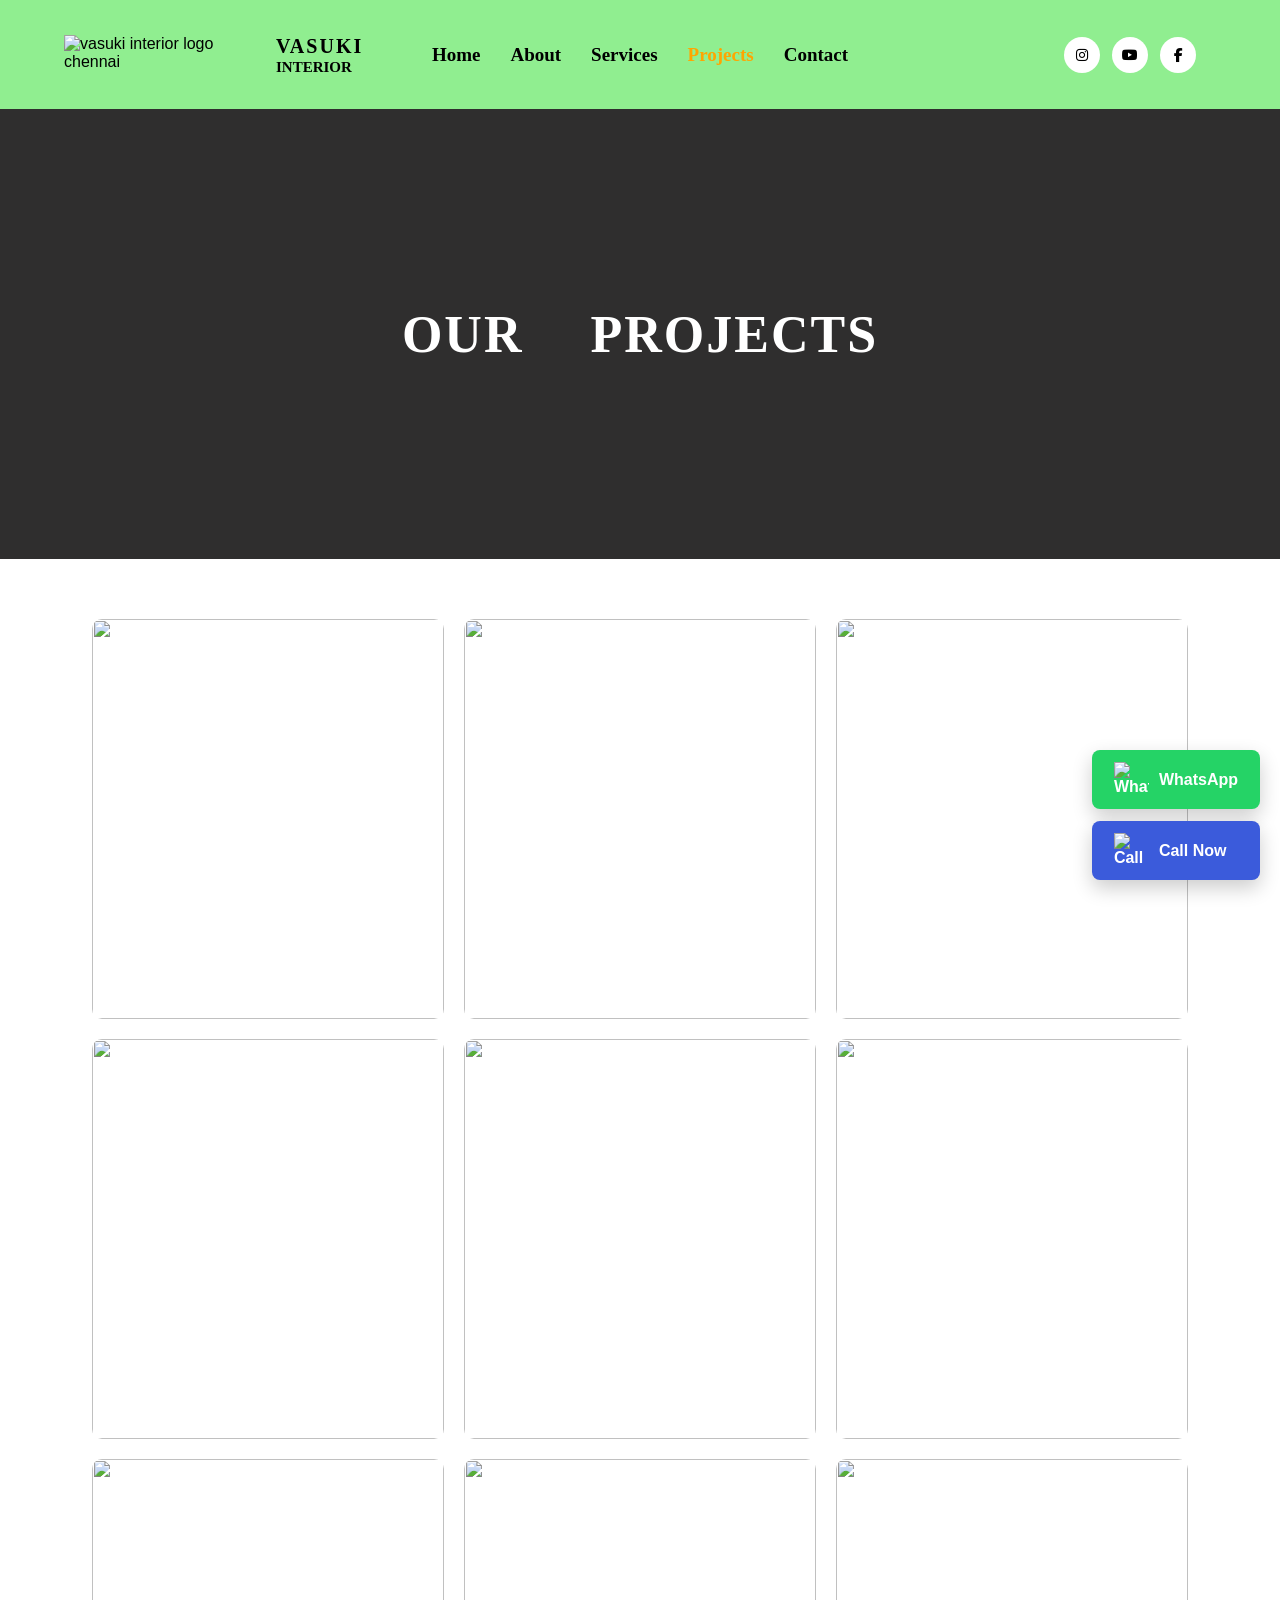
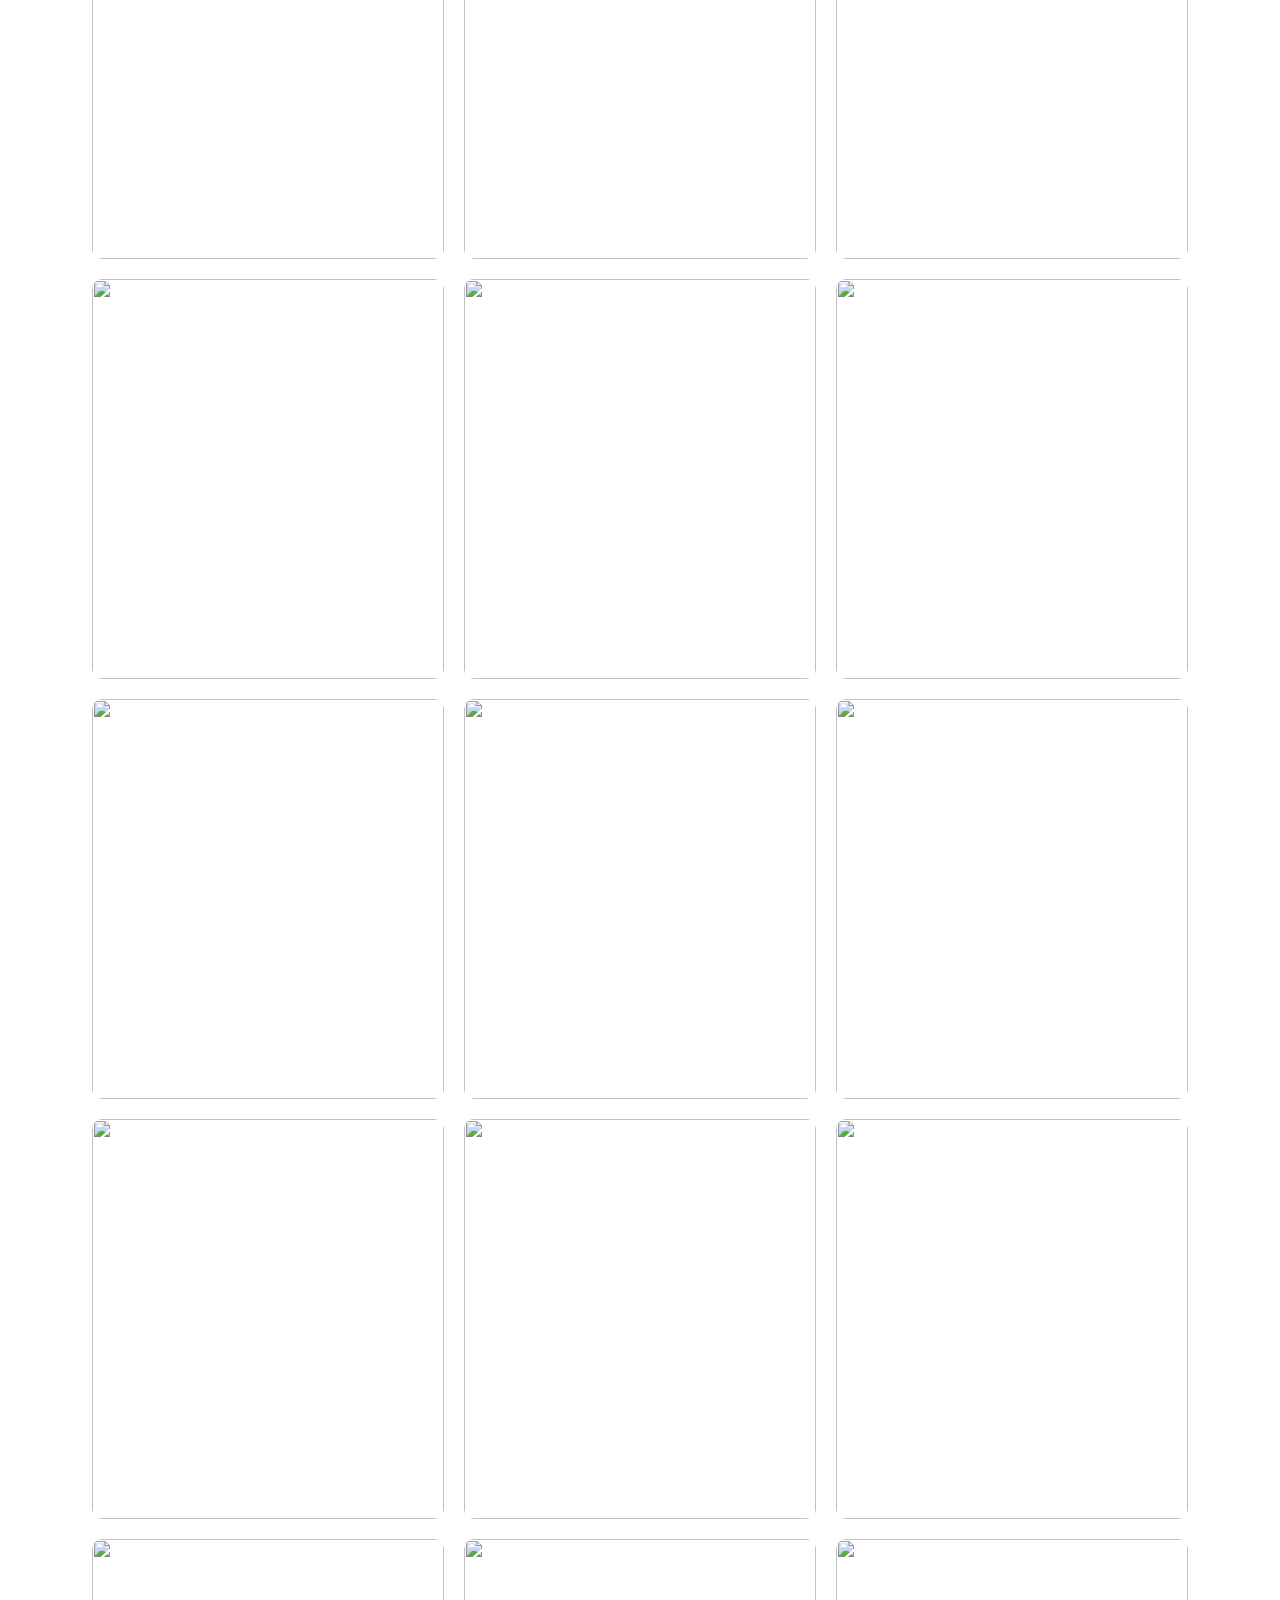
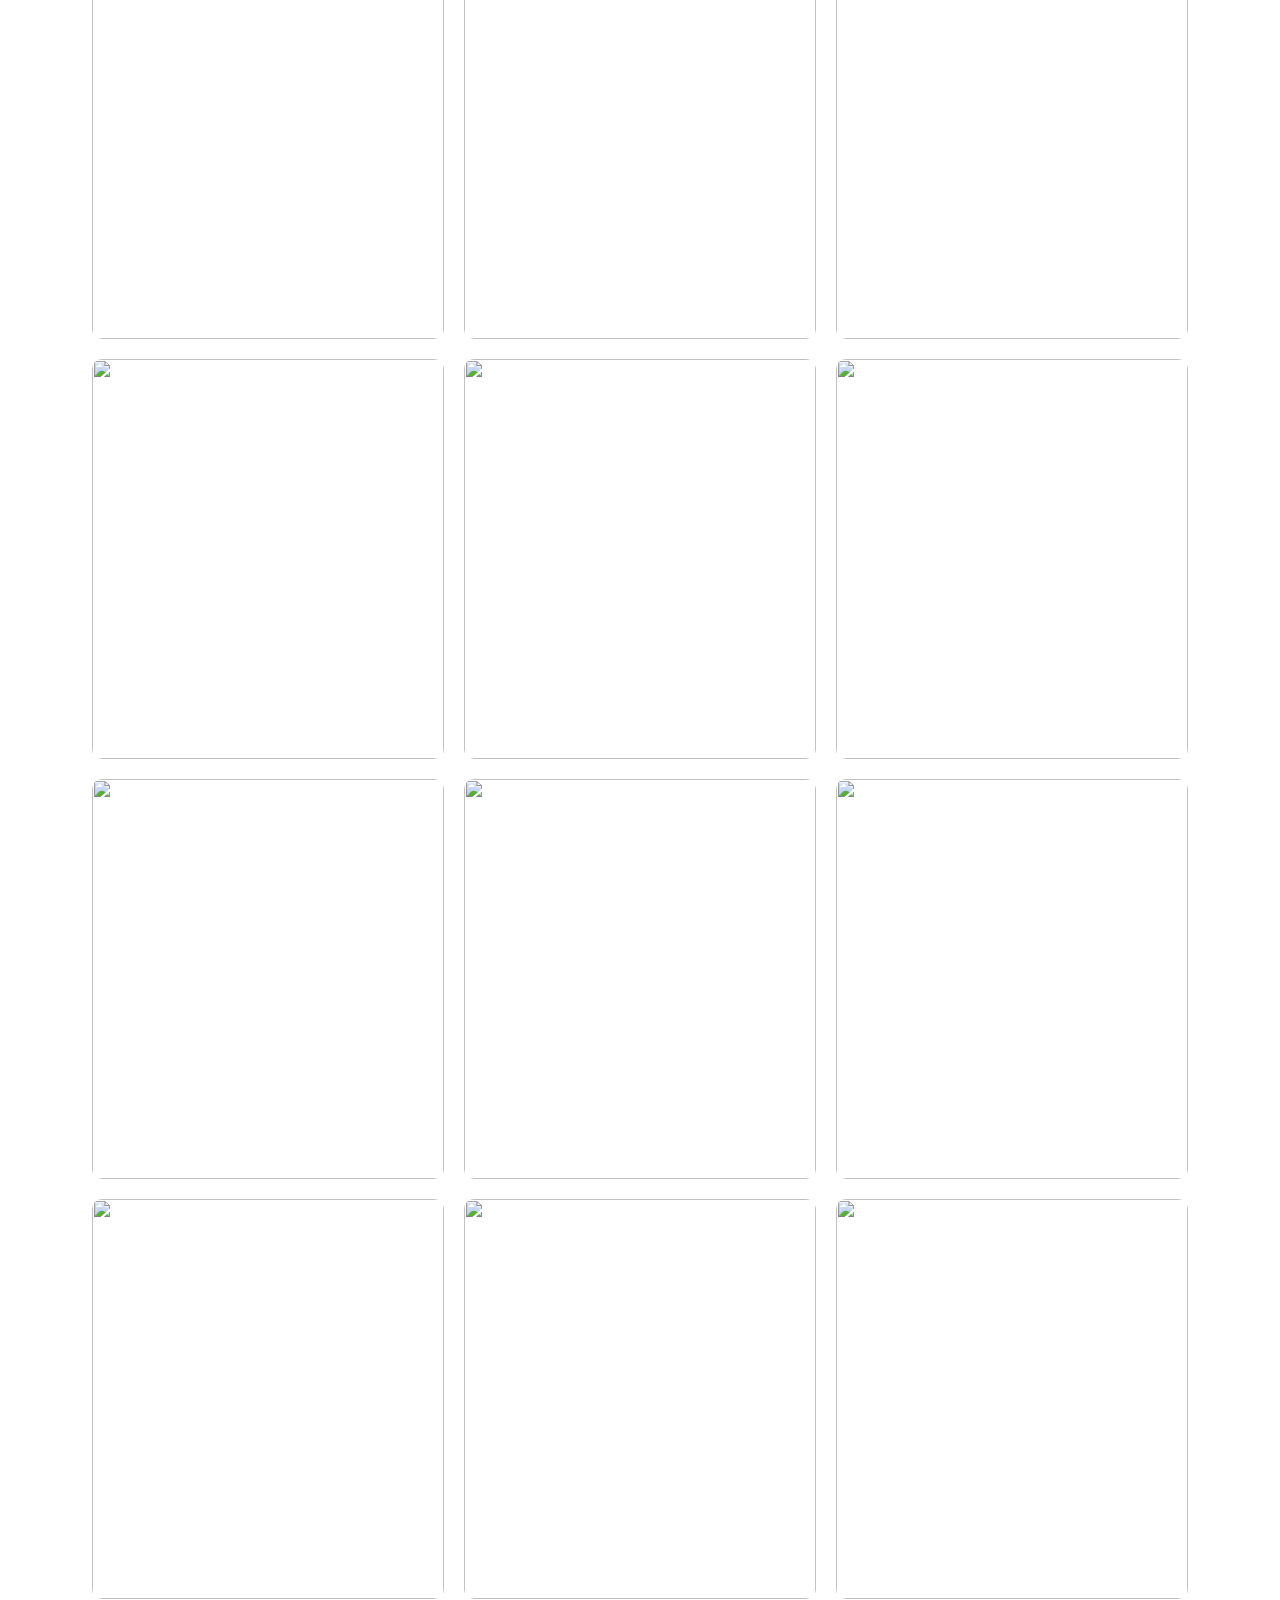
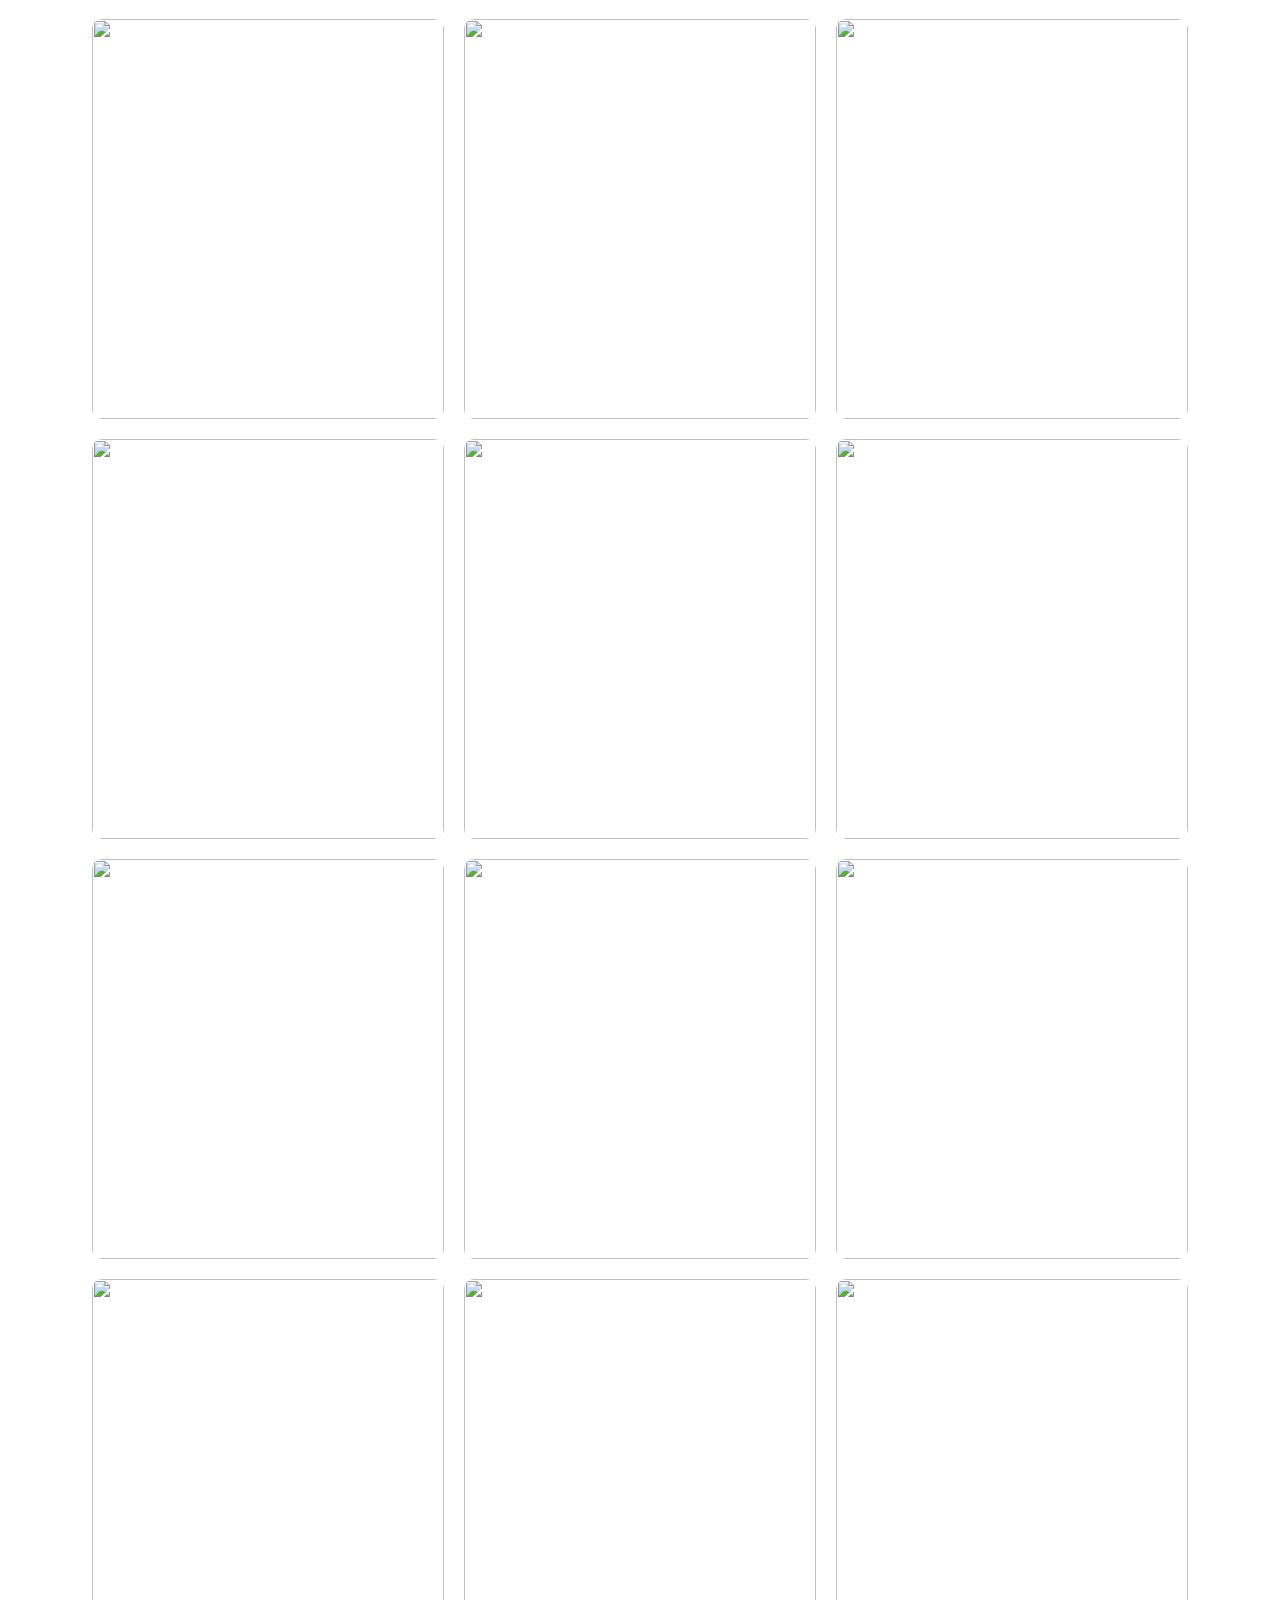
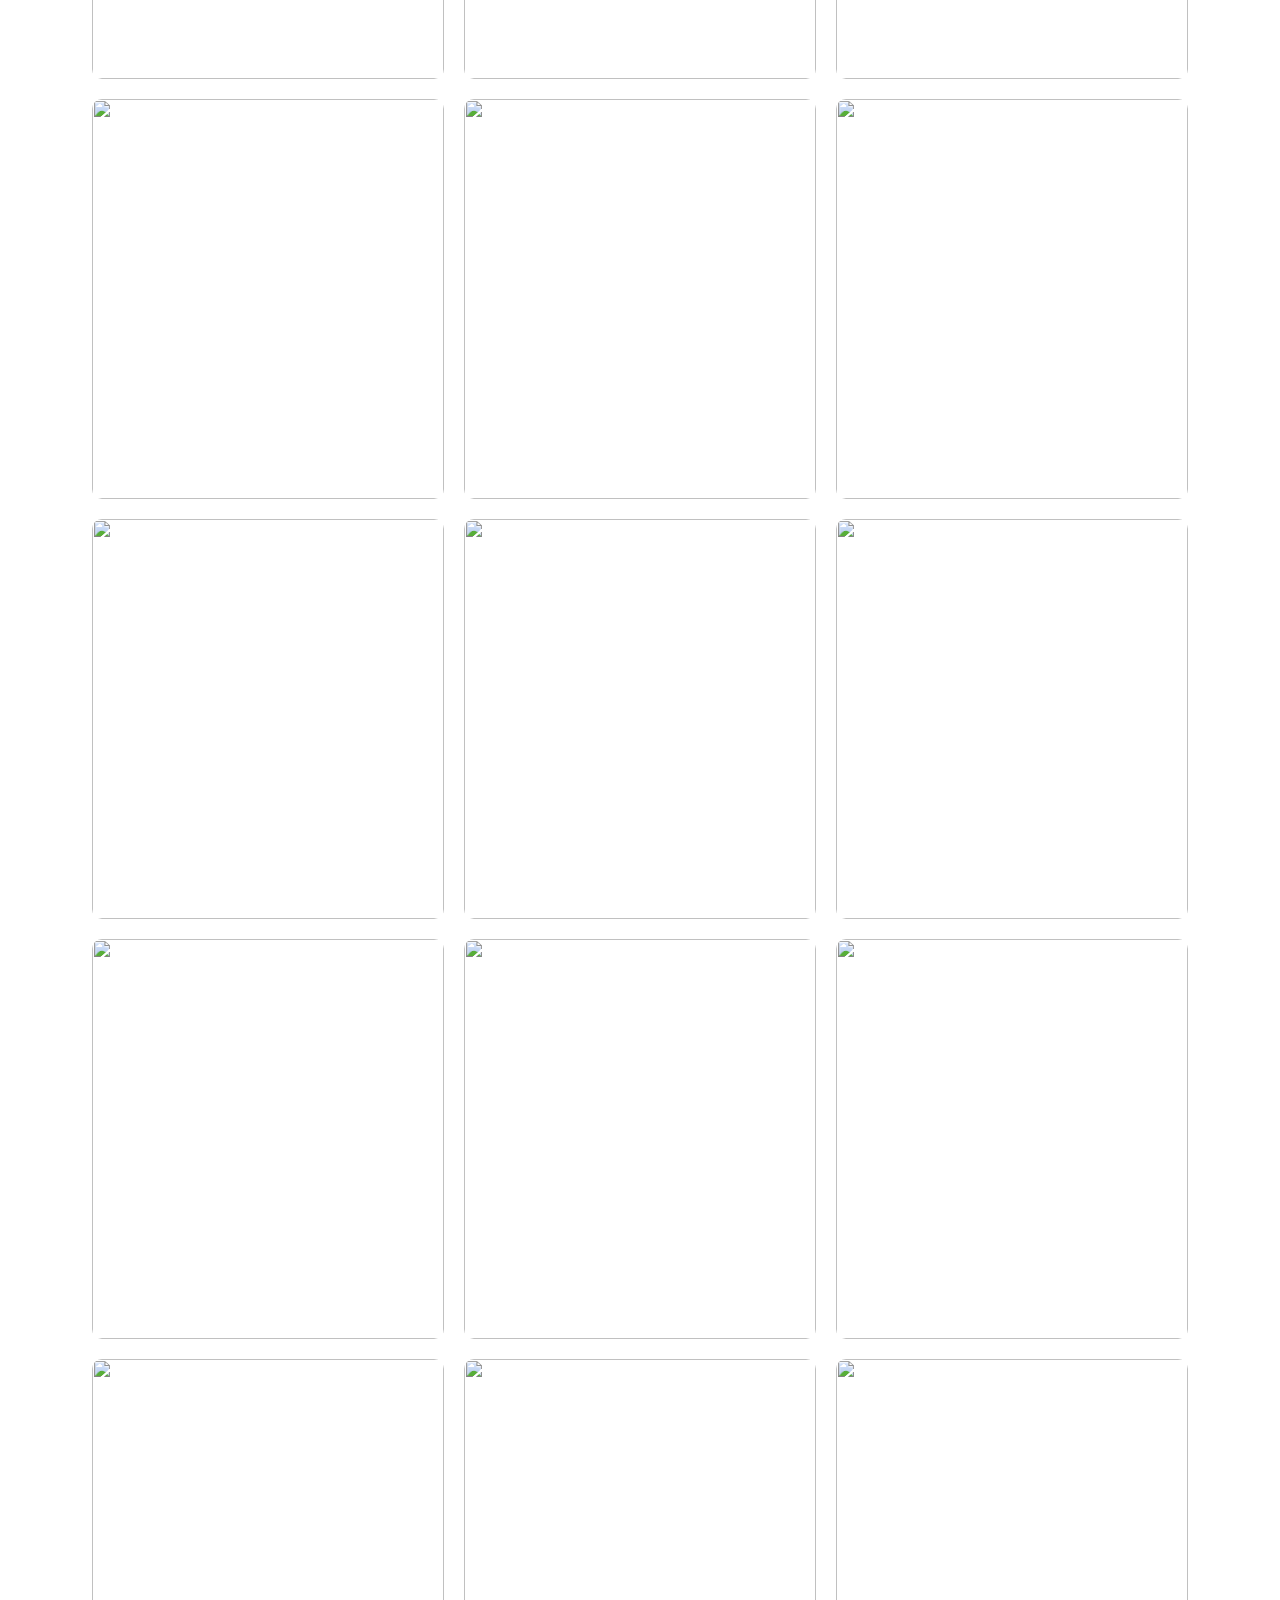
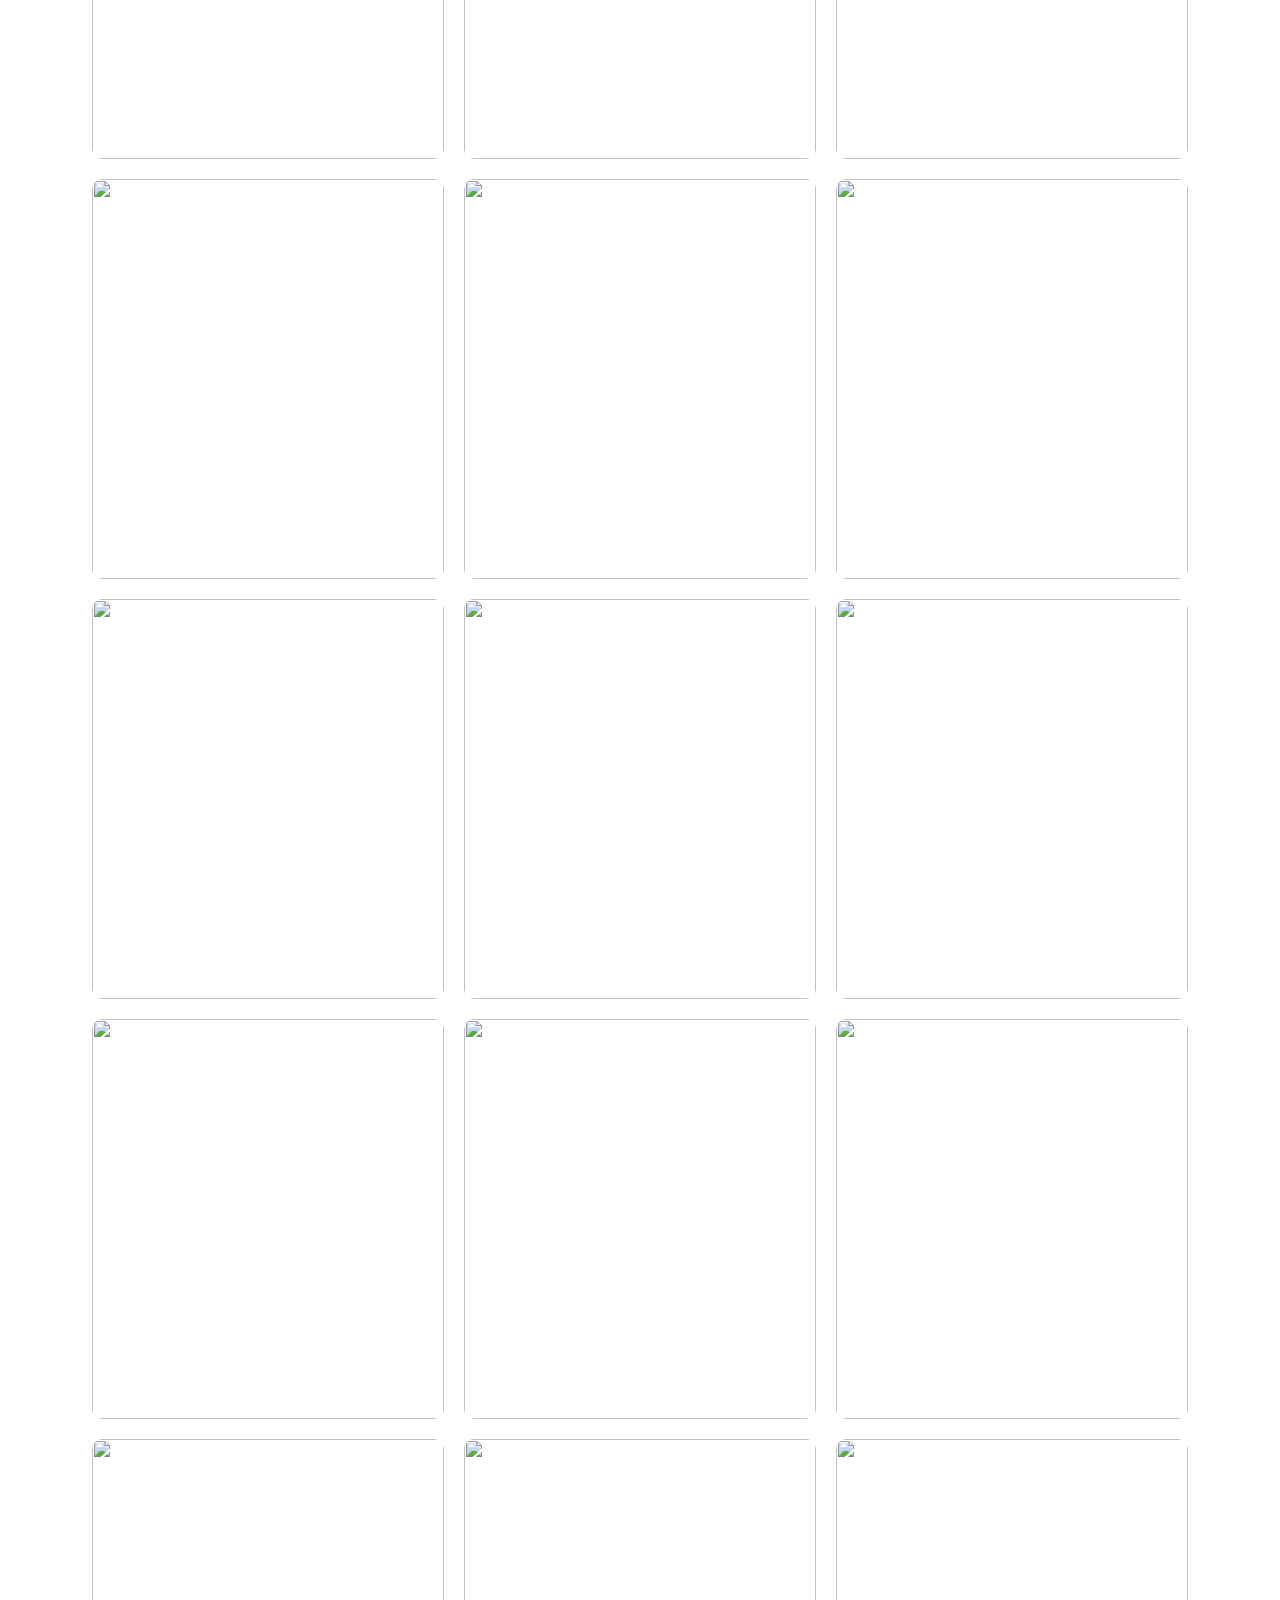
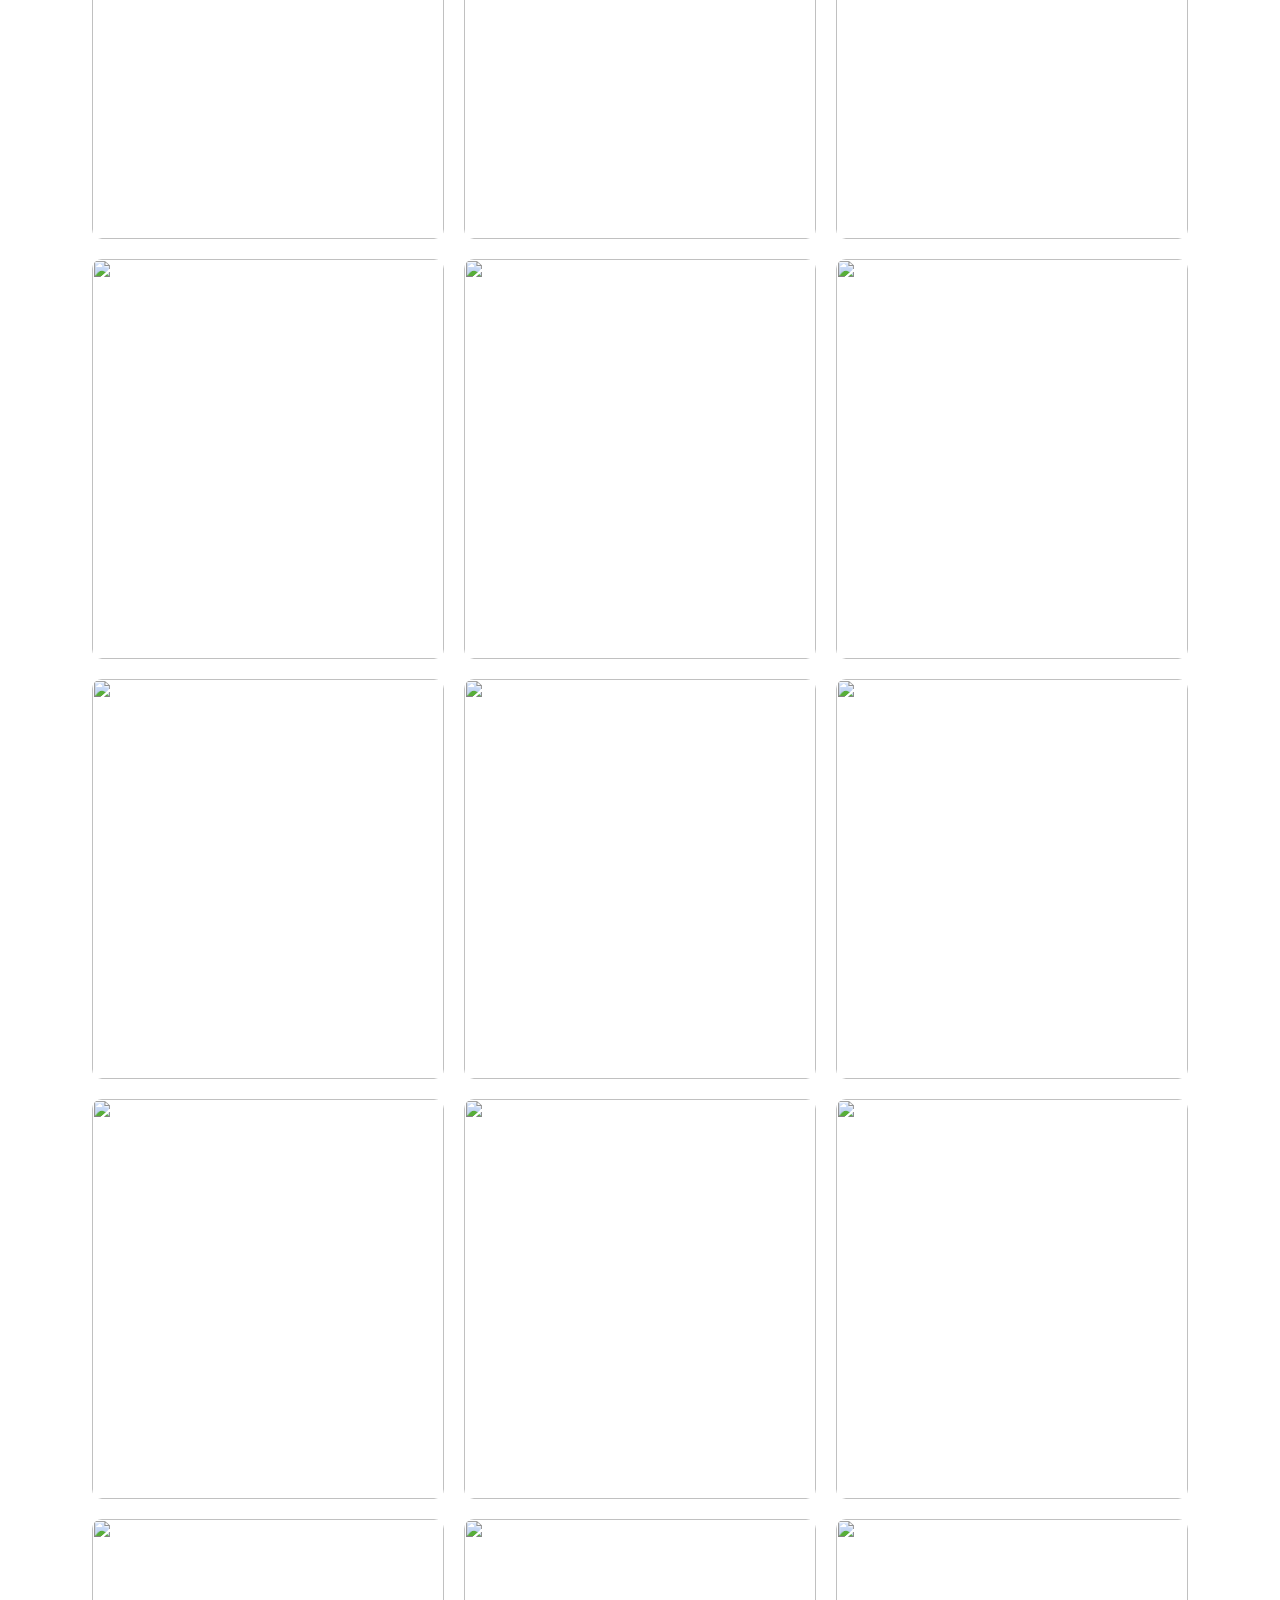
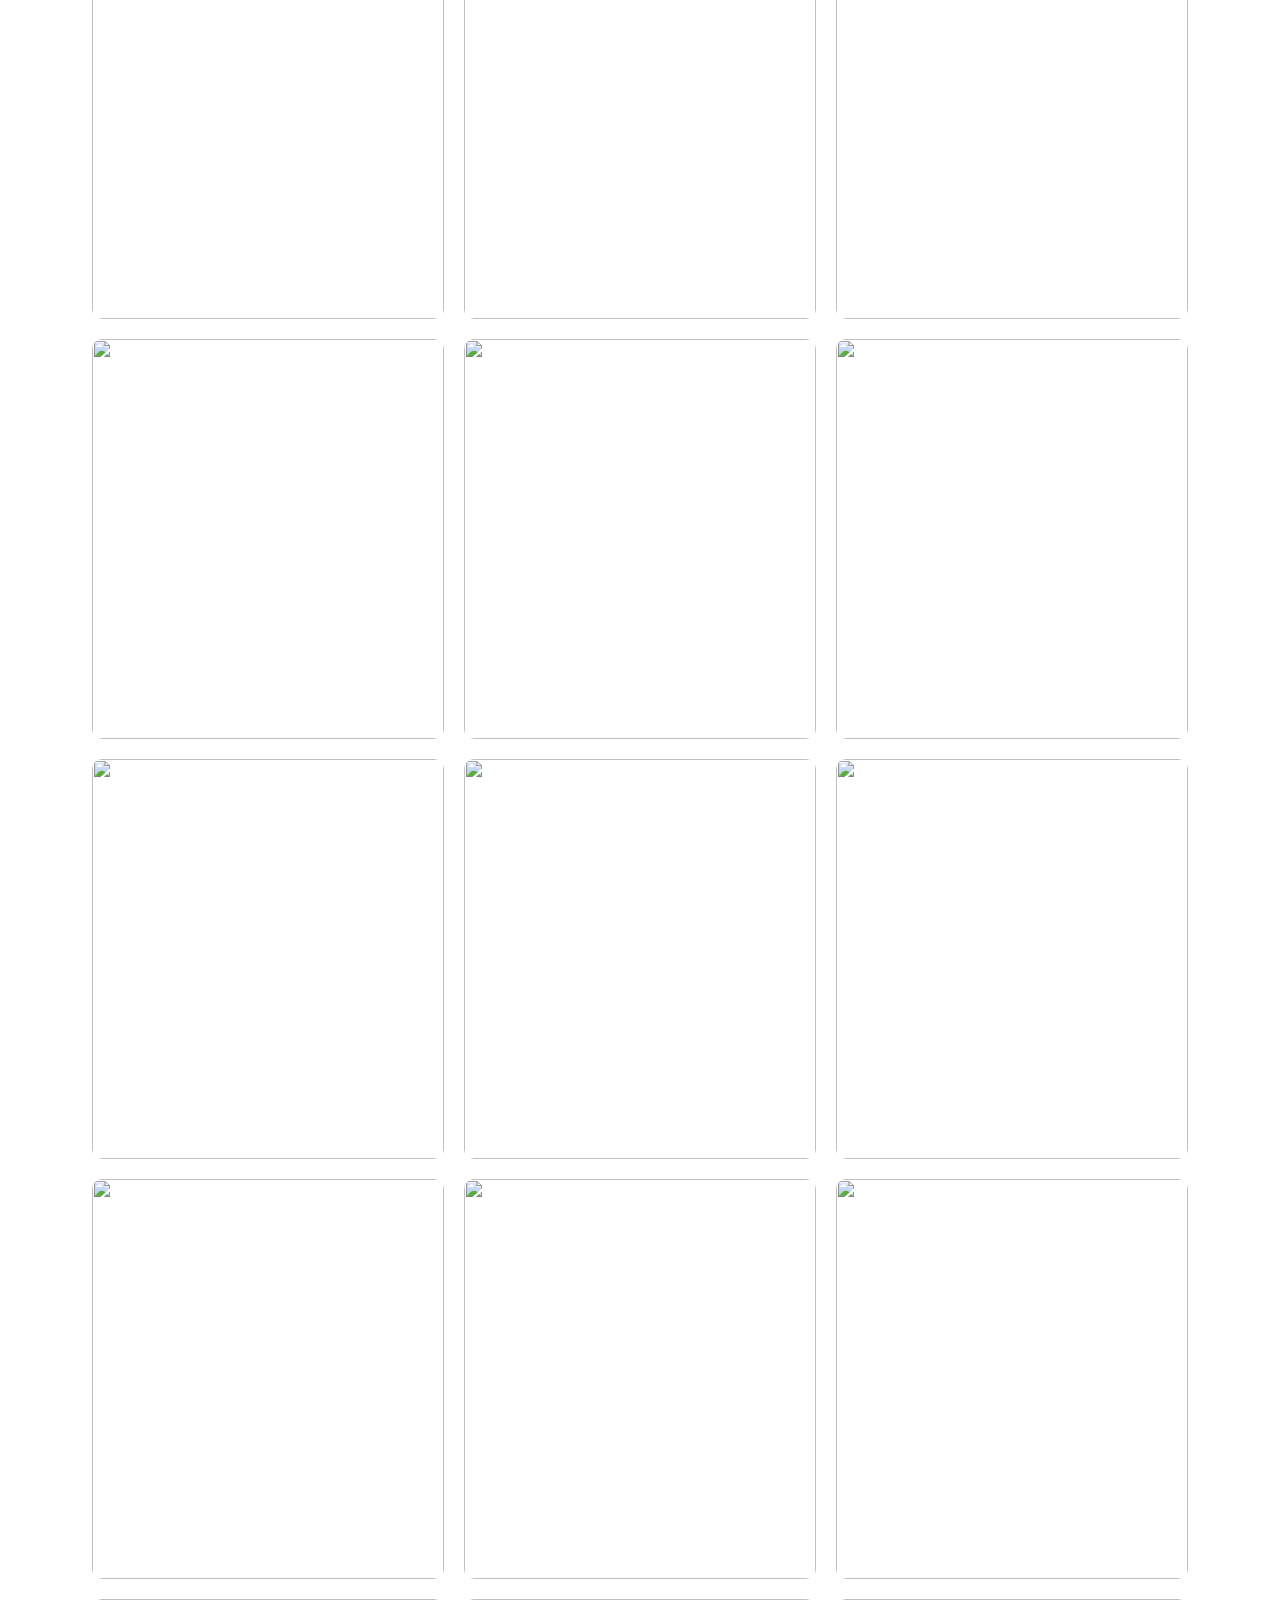
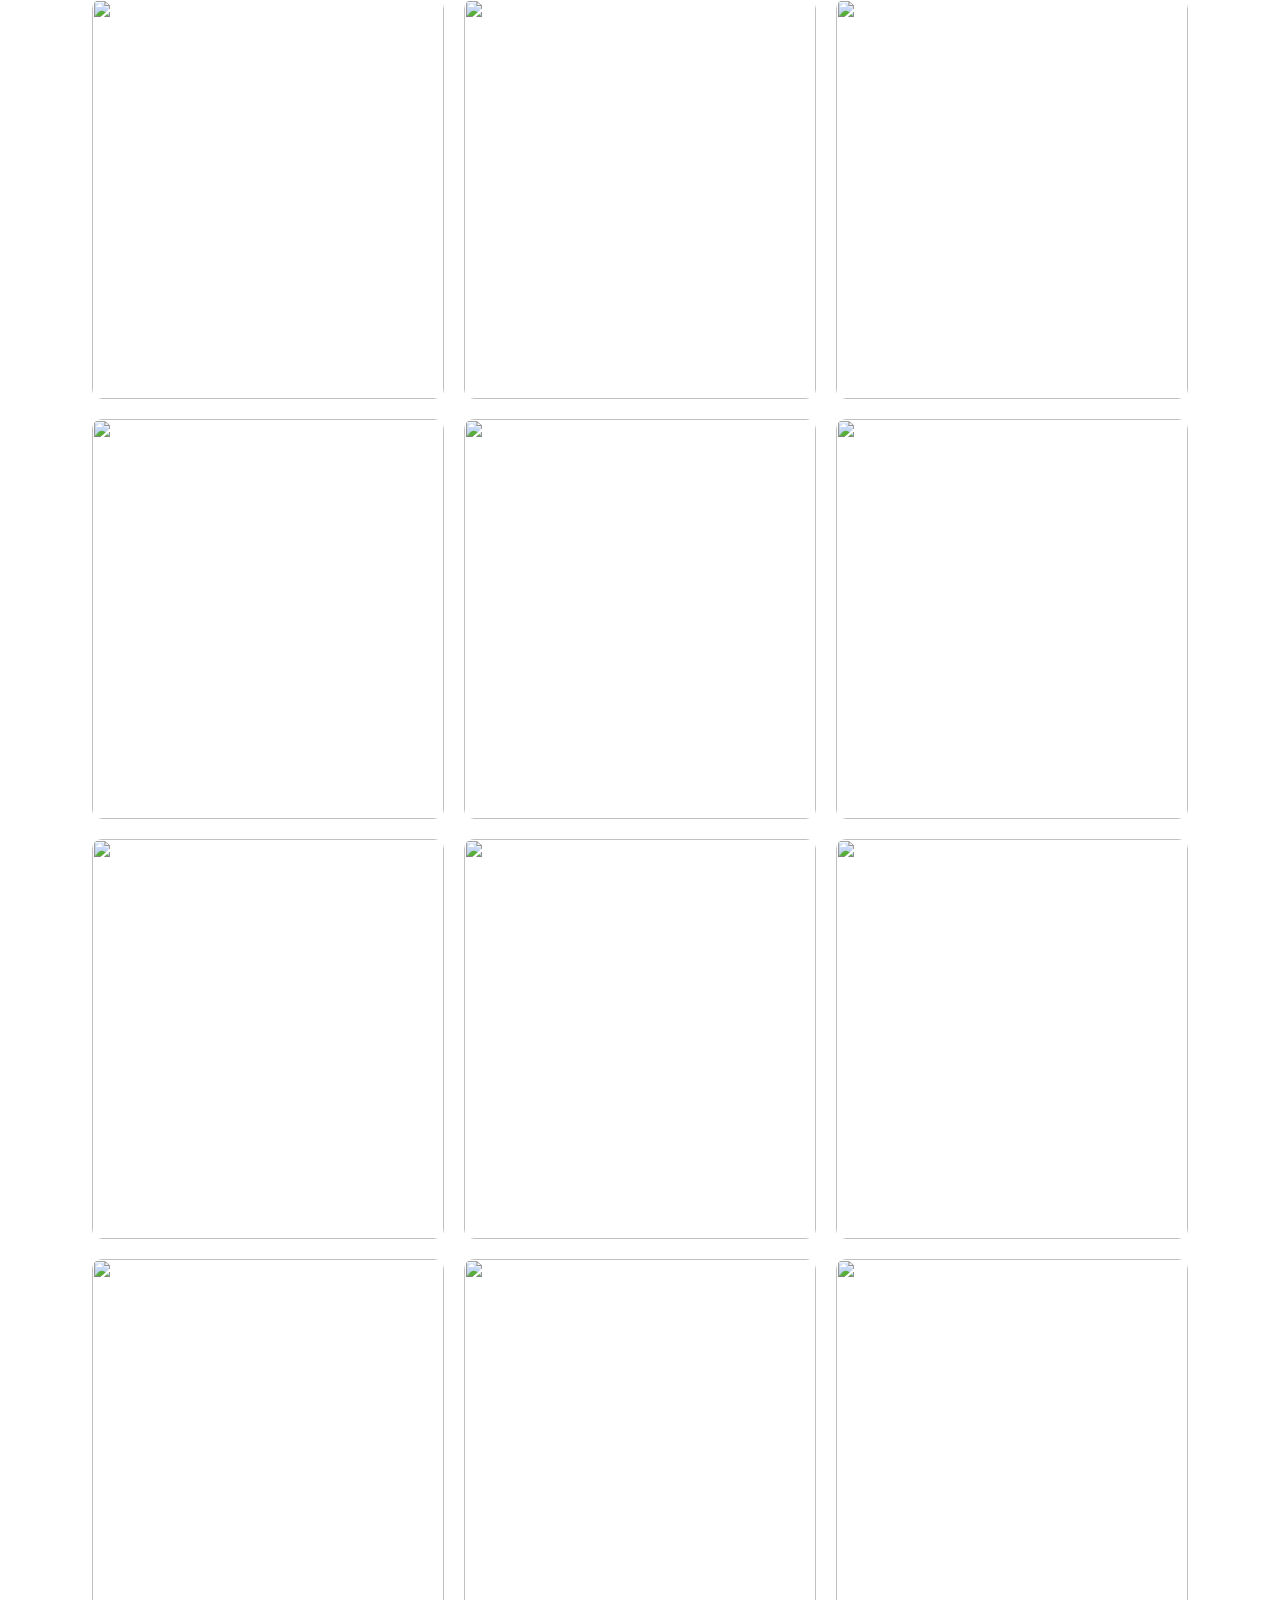
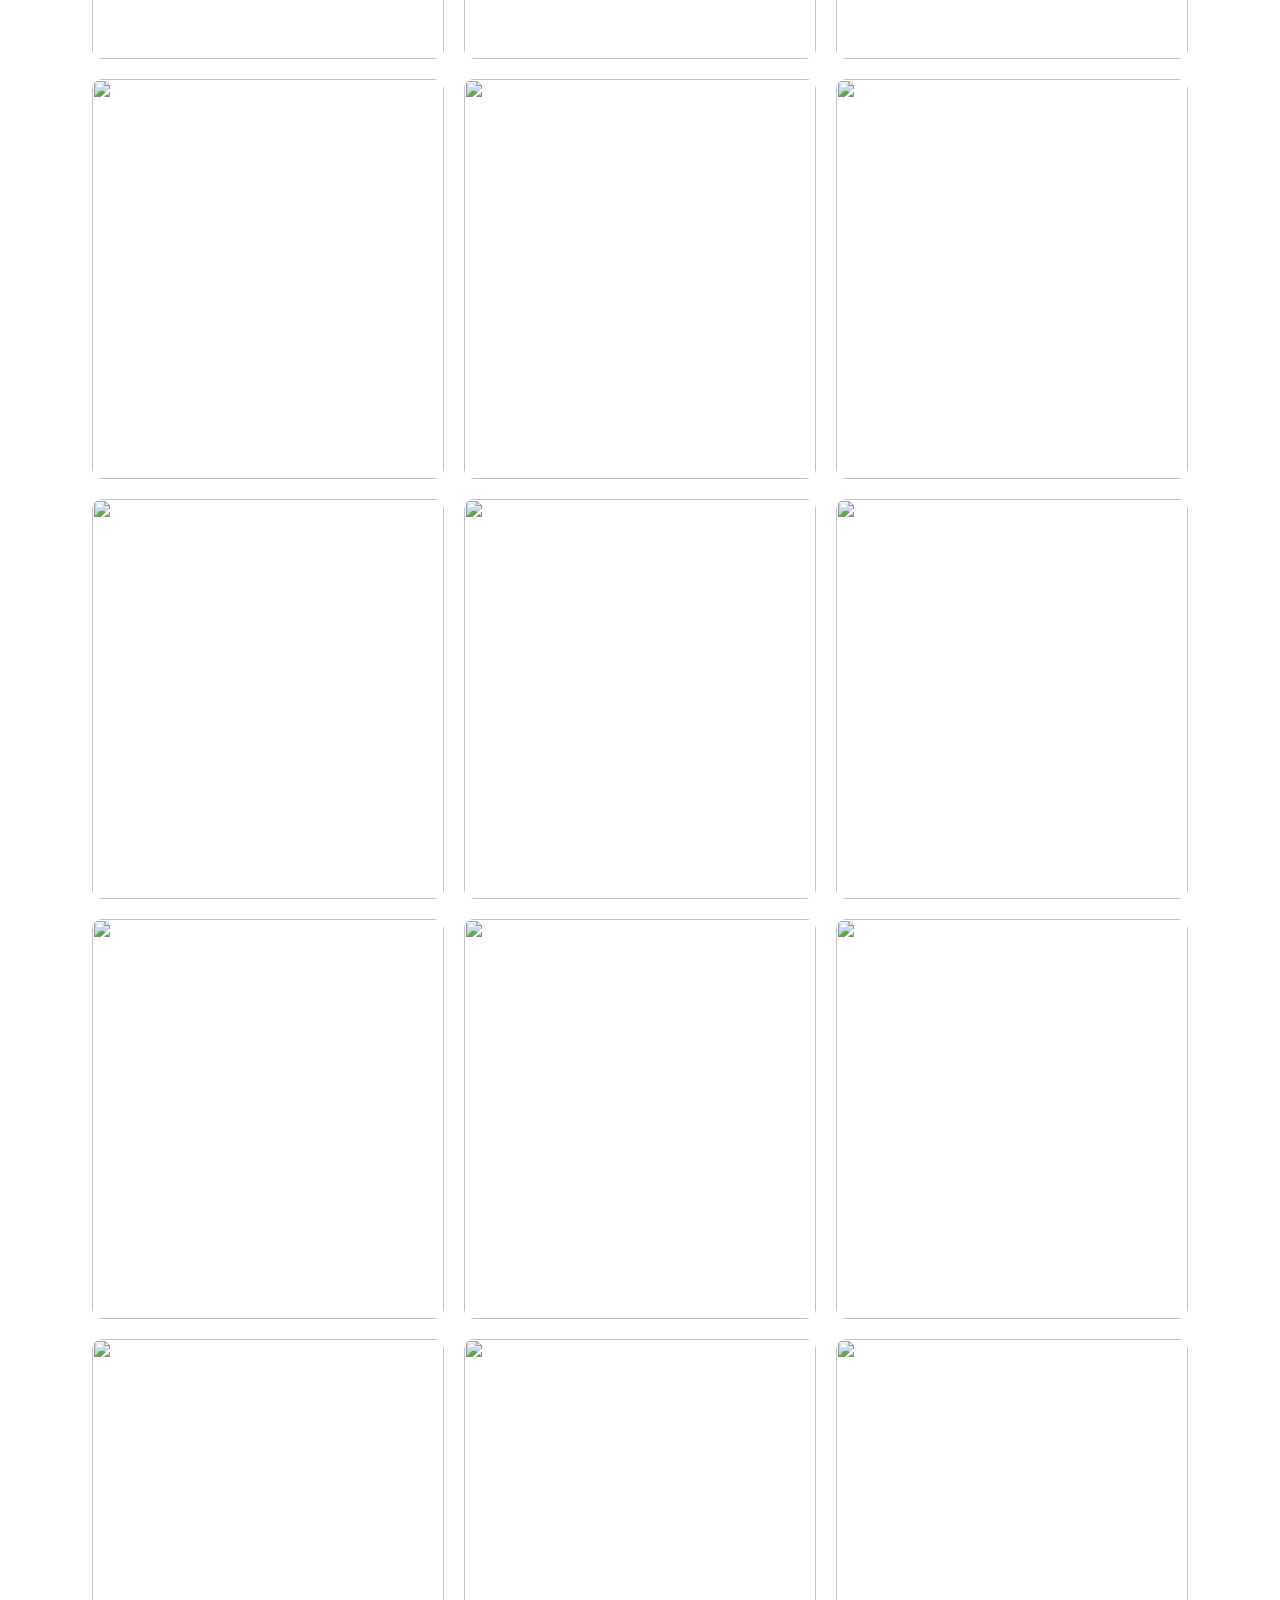
==== projects.html @ 4986a490 "Add files via upload" ====
<!DOCTYPE html>
<html lang="en">
<head>
    <meta charset="UTF-8">
    <meta name="viewport" content="width=device-width, initial-scale=1.0">
  <title>Vasuki Interior | Best Interior Designers in Chennai | Home & Office Interiors</title>
    <link rel="stylesheet" href="style.css">
    
<link rel="stylesheet"
  href="https://cdnjs.cloudflare.com/ajax/libs/font-awesome/6.5.0/css/all.min.css"/>
 <meta name="description" content="Vasuki Interiors is a trusted interior design company specializing in home interiors, office designs, modular kitchens, and renovation services. We deliver stylish, functional, and affordable interior solutions with quality craftsmanship and on-time completion.">

<meta property="og:title" content="Vasuki Interior | Interior Design & Home Decor Experts">
<meta property="og:description" content="Transform your space with Vasuki Interiors. Experts in modern home interiors, office design, modular kitchens, and renovation services.">
<meta property="og:url" content="https://www.vasukiinterior.in/">
<meta property="og:type" content="website">
<meta property="og:image" content="https://www.vasukiinterior.in/assets/sclogo.png">

<meta name="robots" content="index, follow">
  <script type="application/ld+json">
{
  "@context": "https://schema.org",
  "@type": "InteriorDesignBusiness",
  "name": "Vasuki Interiors",
  "image": "https://www.vasukiinterior.in/assets/sclogo.png",
  "telephone": "+91 8939424202",
  "priceRange": "₹₹",
  "areaServed": "Chennai",
  "address": {
    "@type": "PostalAddress",
    "streetAddress": "No.35A, Kanniyamman Nagar Main Road, Odama Nagar",
    "addressLocality": "Vanagaram",
    "addressRegion": "Tamil Nadu",
    "postalCode": "600095",
    "addressCountry": "IN"
  },
  "url": "https://www.vasukiinterior.in",
  "sameAs": [
    "https://www.facebook.com/",
    "https://www.instagram.com/"
  ]
}
</script>
<link rel="canonical" href="https://www.vasukiinterior.in/">

</head>
<body>
<!-- ===== HEADER ===== -->
<header class="main-header">
  <div class="header-container">

    <!-- LOGO -->
    <div class="logo-area">
      <img src="assets/sclogo.png" alt="vasuki interior logo chennai">
      <div class="logo-text">
        <div class="logo-title">VASUKI</div>
        <div class="logo-subtitle">INTERIOR</div>
      </div>
    </div>

    <div class="menu-toggle" id="menuToggle">
  <i class="fas fa-bars"></i>
</div>


    <!-- NAVIGATION -->
    <nav class="nav-menu">
      <ul>
        <li><a href="index.html" >Home</a></li>
        <li><a href="about.html" >About</a></li>
        <li><a href="service.html">Services</a></li>
        <li><a href="projects.html" class="active" >Projects</a></li>


        <!-- PROJECTS DROPDOWN -->
        

        <li><a href="contact.html">Contact</a></li>
<div class="header-social">
</a>
  <a href="https://www.instagram.com" target="_blank" aria-label="Instagram">
    <i class="fab fa-instagram"></i>
  </a>
  <a href="https://www.youtube.com" target="_blank" aria-label="YouTube">
    <i class="fab fa-youtube"></i>
      <a href="https://www.facebook.com" target="_blank" aria-label="Facebook">
    <i class="fab fa-facebook-f"></i>
  </a>
</div>
      </ul>
    </nav>
     </div>
</header>

<!-- <-- Floating button --> 

  <div class="floating-buttons">

  <!-- WhatsApp -->
  <a 
    href="https://wa.me/919884303660" 
    target="_blank" 
    class="whatsapp-btn">

    <img src="assets/whatsapp.png" alt="WhatsApp">
    <span>WhatsApp</span>

  </a>

  <!-- Call -->
  <a 
    href="tel:+919884303660" 
    class="call-btn">

    <img src="assets/call.png" alt="Call">
    <span>Call Now</span>

  </a>

</div>





<!-- ================= SERVICES HERO ================= -->
<!-- ================= SERVICES BANNER ================= -->
<section class="page-hero services-hero">
    <div class="page-hero-overlay"></div>

    <div class="page-hero-content">
        <h1>OUR PROJECTS</h1>
    </div>
</section>

<section class="projects-gallery">
  <div class="container">
    <div class="gallery-grid">

      <!-- 24 Images -->
      <img src="assets/project1.jpg" alt="">
      <img src="assets/project2.jpg" alt="">
      <img src="assets/project3.jpg" alt="">
      <img src="assets/project4.jpg" alt="">
      <img src="assets/project5.jpg" alt="">
      <img src="assets/project6.jpg" alt="">
      <img src="assets/project7.jpg" alt="">
      <img src="assets/project8.jpg" alt="">
      <img src="assets/project9.jpg" alt="">
      <img src="assets/project10.jpg" alt="">
      <img src="assets/project11.jpg" alt="">
      <img src="assets/project12.jpg" alt="">
      <img src="assets/project13.jpg" alt="">
      <img src="assets/project14.jpg" alt="">
      <img src="assets/project15.jpg" alt="">
      <img src="assets/project16.jpg" alt="">
      <img src="assets/project17.jpg" alt="">
      <img src="assets/project18.jpg" alt="">
      <img src="assets/project19.jpg" alt="">
      <img src="assets/project20.jpg" alt="">
      <img src="assets/project21.jpg" alt="">
      <img src="assets/project22.jpg" alt="">
      <img src="assets/project23.jpg" alt="">
      <img src="assets/project24.jpg" alt="">
      <img src="assets/project25.jpg" alt="">
      <img src="assets/project26.jpg" alt="">
       <img src="assets/project27.jpg" alt="">
  <img src="assets/project28.jpg" alt="">
  <img src="assets/project29.jpg" alt="">
  <img src="assets/project30.jpg" alt="">
  <img src="assets/project31.jpg" alt="">
  <img src="assets/project32.jpg" alt="">
  <img src="assets/project33.jpg" alt="">
  <img src="assets/project34.jpg" alt="">
  <img src="assets/project35.jpg" alt="">
  <img src="assets/project36.jpg" alt="">
  <img src="assets/project37.jpg" alt="">
  <img src="assets/project38.jpg" alt="">
  <img src="assets/project39.jpg" alt="">
  <img src="assets/project40.jpg" alt="">
   <img src="assets/project41.jpg" alt="">
  <img src="assets/project42.jpg" alt="">
  <img src="assets/project43.jpg" alt="">
  <img src="assets/project44.jpg" alt="">
  <img src="assets/project45.jpg" alt="">
  <img src="assets/project46.jpg" alt="">
  <img src="assets/project47.jpg" alt="">
  <img src="assets/project48.jpg" alt="">
  <img src="assets/project49.jpg" alt="">
  <img src="assets/project50.jpg" alt="">
  <img src="assets/project51.jpg" alt="">
  <img src="assets/project52.jpg" alt="">
  <img src="assets/project53.jpg" alt="">
  <img src="assets/project54.jpg" alt="">
  <img src="assets/project55.jpg" alt="">
  <img src="assets/project56.jpg" alt="">
  <img src="assets/project57.jpg" alt="">
  <img src="assets/project58.jpg" alt="">
  <img src="assets/project59.jpg" alt="">
  <img src="assets/project60.jpg" alt="">
  <img src="assets/project61.jpg" alt="">
<img src="assets/project62.jpg" alt="">
<img src="assets/project63.jpg" alt="">
<img src="assets/project64.jpg" alt="">
<img src="assets/project65.jpg" alt="">
<img src="assets/project66.jpg" alt="">
<img src="assets/project67.jpg" alt="">
<img src="assets/project68.jpg" alt="">
<img src="assets/project69.jpg" alt="">
<img src="assets/project70.jpg" alt="">
<img src="assets/project71.jpg" alt="">
<img src="assets/project72.jpg" alt="">
<img src="assets/project73.jpg" alt="">
<img src="assets/project74.jpg" alt="">
<img src="assets/project75.jpg" alt="">
<img src="assets/project76.jpg" alt="">
<img src="assets/project77.jpg" alt="">
<img src="assets/project78.jpg" alt="">
<img src="assets/project79.jpg" alt="">
<img src="assets/project80.jpg" alt="">
<img src="assets/project81.jpg" alt="">
<img src="assets/project82.jpg" alt="">
<img src="assets/project83.jpg" alt="">
<img src="assets/project84.jpg" alt="">
<img src="assets/project85.jpg" alt="">
<img src="assets/project86.jpg" alt="">
<img src="assets/project87.jpg" alt="">
<img src="assets/project88.jpg" alt="">
<img src="assets/project89.jpg" alt="">
<img src="assets/project90.jpg" alt="">
<img src="assets/project91.jpg" alt="">
<img src="assets/project92.jpg" alt="">
<img src="assets/project93.jpg" alt="">
<img src="assets/project94.jpg" alt="">
<img src="assets/project95.jpg" alt="">
<img src="assets/project96.jpg" alt="">
<img src="assets/project97.jpg" alt="">
<img src="assets/project98.jpg" alt="">
<img src="assets/project99.jpg" alt="">
<img src="assets/project100.jpg" alt="">
<img src="assets/project101.jpg" alt="">
<img src="assets/project102.jpg" alt="">
<img src="assets/project103.jpg" alt="">
<img src="assets/project104.jpg" alt="">
<img src="assets/project105.jpg" alt="">
<img src="assets/project106.jpg" alt="">
<img src="assets/project107.jpg" alt="">
<img src="assets/project108.jpg" alt="">
<img src="assets/project109.jpg" alt="">
<img src="assets/project110.jpg" alt="">
<img src="assets/project111.jpg" alt="">
<img src="assets/project112.jpg" alt="">
<img src="assets/project113.jpg" alt="">
<img src="assets/project114.jpg" alt="">
<img src="assets/project115.jpg" alt="">
<img src="assets/project116.jpg" alt="">
<img src="assets/project117.jpg" alt="">
<img src="assets/project118.jpg" alt="">
<img src="assets/project119.jpg" alt="">
<img src="assets/project120.jpg" alt="">
<img src="assets/project121.jpg" alt="">
<img src="assets/project122.jpg" alt="">
<img src="assets/project123.jpg" alt="">
<img src="assets/project124.jpg" alt="">
<img src="assets/project125.jpg" alt="">
<img src="assets/project126.jpg" alt="">
<img src="assets/project127.jpg" alt="">
<img src="assets/project128.jpg" alt="">
<img src="assets/project129.jpg" alt="">
<img src="assets/project130.jpg" alt="">
<img src="assets/project131.jpg" alt="">
<img src="assets/project132.jpg" alt="">
<img src="assets/project133.jpg" alt="">
<img src="assets/project134.jpg" alt="">
<img src="assets/project135.jpg" alt="">
<img src="assets/project136.jpg" alt="">
<img src="assets/project137.jpg" alt="">
<img src="assets/project138.jpg" alt="">
<img src="assets/project139.jpg" alt="">
<img src="assets/project140.jpg" alt="">
<img src="assets/project141.jpg" alt="">
<img src="assets/project142.jpg" alt="">
<img src="assets/project143.jpg" alt="">
<img src="assets/project144.jpg" alt="">
<img src="assets/project145.jpg" alt="">
<img src="assets/project146.jpg" alt="">
<img src="assets/project147.jpg" alt="">
<img src="assets/project148.jpg" alt="">
<img src="assets/project149.jpg" alt="">
<img src="assets/project150.jpg" alt="">
<img src="assets/project151.jpg" alt="">
<img src="assets/project152.jpg" alt="">
<img src="assets/project153.jpg" alt="">
<img src="assets/project154.jpg" alt="">
<img src="assets/project155.jpg" alt="">
<img src="assets/project156.jpg" alt="">
<img src="assets/project157.jpg" alt="">

    </div>
  </div>
</section>







<footer class="footer">

  <!-- FOOTER TOP -->
  <div class="footer-container">

    <!-- LEFT -->
    <div class="footer-box">
      <h3>Get In Touch</h3>
      <p>📞 +91 9884303660</p>
      <p>📞 044-31697766</p>
      <p>📧 vasukifurniture@gmail.com</p>
      <p>📍office: No.35A, Kanniyamman Nagar Main Road, Odama Nagar,Vanagaram,Chennai-6000095</p>
      <p>📍Factory: No.15/96 , Thirumurugan Nagar, Alapakam Main Road, AAlapakam Chennai-600116</p>
    </div>

    <!-- CENTER -->
    <div class="footer-center">
      <img src="assets/sclogo.png" alt="Sahana Construction Company Chennai Logo">
      <h2>Vasuki</h2>
      <p class="footer-sub">Interiors</p>
      <!-- <p class="footer-sub">REAL ESATE BUY/SALE/ RENT/LEACE/CONSTRUCTION/ MAINTENANCE</p> -->
      <p class="footer-desc">
     Vasuki Interiors is a professional interior design company specializing in modern residential and commercial interiors, delivering creative designs and high-quality workmanship. We are committed to innovative solutions, premium materials, timely execution, and complete customer satisfaction.
      </p>
    </div>

    

    <!-- RIGHT -->
    <div class="footer-box">
      <h3>Useful Links</h3>
      <div class="useful-links">
        <ul>
          <li><a href="index.html">Home</a></li>
          <li><a href="about.html">About Us</a></li>
          <li><a href="service.html">Services</a></li>
        </ul>
        <ul>
          <li><a href="projects.html">Projects</a></li>
          <li><a href="contact.html">Contact</a></li>
        </ul>
      </div>
    </div>

  </div>

  <!-- FOOTER BOTTOM -->
  <div class="footer-bottom">
    <span>© 2026 VASUKI INTERIORS</span>
    <span>Designed by HR WEB SOLUTIONS</span>
  </div>

</footer>

<script src="script.js"></script>

</body>
</html>
---- style.css ----
/* ===== RESET ===== */
* {
    margin: 0;
    padding: 0;
    box-sizing: border-box;
    font-family: Arial, Helvetica, sans-serif;
}

/* Header */
/* ===== HEADER ===== */
/* ===== HEADER ===== */
.main-header {
  background: lightgreen;
  padding: 43px 0;
}

.header-container {
  width: 90%;
  margin: auto;
  display: flex;
  align-items: center;
  justify-content: center;   /* 🔥 MENU CENTER */
  position: relative;
}

/* LOGO LEFT */
.logo-area {
  position: absolute;
  left: 0;
  display: flex;
  align-items: center;
  gap: 12px;
}

.logo-area img {
 height: 40px;
    width: 200px;
}

.logo-title {
  color: black;
  font-size: 20px;
  font-weight: bolder;
  letter-spacing:2px;
  text-align:center;
  font-family: emoji;
}


.logo-subtitle {
  color: black;
  font-size: 15px;
  font-weight: bolder;
  font-family: emoji;

}

/* MENU CENTER */
.nav-menu ul {
  list-style: none;
  display: flex;
  gap: 30px;
}

.nav-menu a {
  color: black;
  text-decoration: none;
  font-weight: 600;
  font-size: 19px;
  font-family: emoji;
}

.nav-menu a.active,
.nav-menu a:hover {
  color: orange;
}

.nav-menu .dropdown {
  position: relative;
}

/* hidden by default */
.nav-menu .dropdown-menu {
  position: absolute;
  top: 100%;                 /* directly below Projects */
  left: 50%;                 /* start from center */
  transform: translateX(-50%); /* perfectly center align */
  
  background: lightgreen;
  min-width: 200px;
  padding: 6px 0;
  border-radius: 6px;
  display: none;
  z-index: 1000;
}

/* show only on hover */
.nav-menu .dropdown:hover > .dropdown-menu {
  display: block;
}

/* links */
.nav-menu .dropdown-menu li a {
  display: block;
  padding: 10px 16px;
  color: black;
  text-decoration: none;
  font-size: 14px;
  text-align: center;
  font-size: 16px;
}

.nav-menu .dropdown-menu li a:hover {
  background: orange;
  color: red;
}
/* ===== CONTENT ===== */
/* .page-content {
  background: #ffffff;
  min-height: 220px;
  display: flex;
  align-items: center;
  justify-content: center;
}

.page-content h1 {
  font-size: 28px;
} */
/* ================= MOBILE HEADER ONLY ================= */
@media (max-width: 768px) {

  /* Header layout */
  .main-header {
    position: relative;
  }

  .header-container {
    justify-content: space-between;
  }

  /* Logo fix */
  .logo-area {
    position: static;
  }

  .logo-area img {
    height: 90px;
  }

  .logo-title {
    font-size: 18px;
  }

  .logo-subtitle {
    font-size: 11px;
  }

  /* Hamburger */
  .menu-toggle {
    display: block;
    font-size: 22px;
    color: #fff;
    cursor: pointer;
  }

  /* Hide menu initially */
  .main-header .nav-menu {
    position: absolute;
    top: 100%;
    left: 0;
    width: 100%;
    background: lightgreen;
    display: none;
    z-index: 9999;
  }

  /* Vertical menu */
  .main-header .nav-menu ul {
    flex-direction: column;
    width: 100%;
  }

  .main-header .nav-menu ul li {
    border-top: 1px solid rgba(255,255,255,0.2);
    text-align: center;
  }

  .main-header .nav-menu ul li a {
    padding: 14px;
    display: block;
  }

  /* Dropdown inside mobile */
  .main-header .dropdown-menu {
    position: static;
    transform: none;
    background: #800000;
    display: none;
  }

  .main-header .dropdown.active .dropdown-menu {
    display: block;
  }

  /* Show menu when active */
  .main-header .nav-menu.active {
    display: block;
  }
}
/* Hide hamburger on desktop */
.menu-toggle {
  display: none;
}
@media (max-width: 768px) {

  .menu-toggle {
    display: block;   /* show only on mobile */
    font-size: 22px;
    color: black;
    cursor: pointer;
  }

}
@media (max-width: 768px) {

  /* STOP horizontal overflow globally */
  body {
    overflow-x: hidden;
  }

  /* FOOTER FIX ONLY */
  .footer-container {
    flex-direction: column;
    align-items: center;
    width: 100%;
  }

  .footer-box,
  .footer-center {
    width: 100%;
    max-width: 100%;
    text-align: center;
  }

  /* FORCE TEXT TO WRAP INSIDE SCREEN */
  .footer-center h2,
  .footer-center p,
  .footer-box p,
  .footer-bottom span {
    word-wrap: break-word;
    overflow-wrap: break-word;
    white-space: normal;
  }

  /* FIX FOOTER BOTTOM BAR */
  .footer-bottom {
    flex-direction: column;
    gap: 10px;
    text-align: center;
  }
}
/* ===== FOOTER ===== */
.footer {
  background: lightgreen;
  color: black;
  margin-top: 60px;
}

.footer-container {
  width: 90%;
  margin: auto;
  padding: 60px 0;
  display: grid;
  grid-template-columns: 1fr 1fr 1fr;
  gap: 40px;
}

/* FOOTER LEFT / RIGHT */
.footer-box h3 {
  margin-bottom: 15px;
}

.footer-box p {
  line-height: 1.8;
}

/* CENTER */
.footer-center {
  text-align: center;
}

.footer-center img {
  height: 50px;
    width: 300px;
}

.footer-center h2 {
  margin-top: 10px;
  font-size: 40px;
  font-family: emoji;
}

.footer-sub {
  font-size: 20px;
  color: black;
}

.footer-desc {
  margin-top: 10px;
  font-size: 15px;
  font-family: emoji;
}

/* USEFUL LINKS */
.useful-links {
  display: flex;
  column-gap: 60px;     /* 👈 LEFT & RIGHT column gap */
  margin-top: 20px;     /* 👈 heading ku keela gap */
}

.useful-links ul {
  list-style: none;
  padding: 0;
  margin: 0;
}

.useful-links ul li {
  margin-bottom: 14px;  /* 👈 vertical gap between links */
}

.useful-links ul li a {
  text-decoration: none;
  color: black;
  font-size: 15px;
  padding-left: 22px;
  position: relative;
  line-height: 1.6;     /* 👈 text breathing space */
  transition: color 0.3s;
}

/* DOUBLE ARROW */
.useful-links ul li a::before {
  content: "»";
  position: absolute;
  left: 0;
  color: #efcc00;
  font-weight: bold;
}

/* HOVER */
.useful-links ul li a:hover {
  color: #efcc00;
}
/* FOOTER BOTTOM */
.footer-bottom {
  background: orange;
  color: black;
  display: flex;
  justify-content: space-between;
  padding: 10px 8%;
  font-size: 14px;
}

@media (max-width: 768px) {

  /* STOP horizontal overflow globally */
  body {
    overflow-x: hidden;
  }

  /* FOOTER FIX ONLY */
  .footer-container {
    flex-direction: column;
    align-items: center;
    width: 100%;
  }

  .footer-box,
  .footer-center {
    width: 100%;
    max-width: 100%;
    text-align: center;
  }

  /* FORCE TEXT TO WRAP INSIDE SCREEN */
  .footer-center h2,
  .footer-center p,
  .footer-box p,
  .footer-bottom span {
    word-wrap: break-word;
    overflow-wrap: break-word;
    white-space: normal;
  }

  /* FIX FOOTER BOTTOM BAR */
  .footer-bottom {
    flex-direction: column;
    gap: 10px;
    text-align: center;
  }
}
@media (max-width: 768px) {

  /* FORCE FOOTER TO BE SAFE */
  .footer-container {
    display: grid;               /* keep grid */
    grid-template-columns: 1fr;  /* single column */
    width: 90%;
    margin: auto;
    gap: 30px;
  }

  .footer-box,
  .footer-center {
    width: 100%;
    text-align: center;
  }

  .useful-links {
    justify-content: center;
    column-gap: 40px;
  }

  .footer-bottom {
    flex-direction: column;
    text-align: center;
    gap: 8px;
  }
}


.header-social {
  display: flex;
  align-items: center;
  gap: 12px;

  position: absolute;
  right: 20px;
  top: 50%;
  transform: translateY(-50%);
}

.header-social a {
  width: 36px;
  height: 36px;
  background: #fff;
  color: #000;
  border-radius: 50%;
  display: flex;
  align-items: center;
  justify-content: center;
  text-decoration: none;
  font-size: 14px;
}

/* Hover effects */
.header-social a:hover {
  transform: translateY(-2px);
}

.header-social a:nth-child(1):hover {
  background: #1877f2;
  color: #fff;
}

.header-social a:nth-child(2):hover {
  background: #e4405f;
  color: #fff;
}

.header-social a:nth-child(3):hover {
  background: #ff0000;
  color: #fff;
}
/* ================= MOBILE MENU SOCIAL ================= */
@media (max-width: 768px) {

  /* hide icons from header top */
  .header-social {
    position: static;
    transform: none;
    justify-content: center;
    margin-top: 15px;
  }

  /* when menu is open */
  .mobile-menu .header-social {
    display: flex;
    gap: 15px;
    padding: 15px 0;
    border-top: 1px solid rgba(255,255,255,0.3);
  }

  .header-social a {
    width: 36px;
    height: 36px;
    background: #fff;
    color: #000;
    border-radius: 50%;
    font-size: 14px;
  }
}




/* ===== HERO WITH BACKGROUND IMAGE ===== */
.hero {
    position: relative;
    background: url('assets/hero-bg.jpg') center/cover no-repeat;
    height: 90vh;
    display: flex;
    align-items: center;
    color: white;
}

.overlay {
    position: absolute;
    inset: 0;
    background: rgba(8, 1, 40, 0.75); /* maroon overlay */
}

.hero-content {
    position: relative;
    display: flex;
    justify-content: space-between;
    align-items: center;
    z-index: 2;
}

.hero-left {
    width: 55%;
}

.hero-left h1 {
    font-size: 52px;
    font-weight: 900;
    line-height: 1.1;
}

.hero-left p {
    margin: 25px 0;
    font-size: 18px;
    max-width: 520px;
    font-family: emoji;
}

.hero-btn {
    display: inline-block;
    padding: 12px 28px;
    background: #800000;
    color: white;
    font-weight: bold;
    text-decoration: none;
    border-radius: 30px;
}

.hero-right img{
    width: 60%;      
    max-width: 420px;
}



/* Curved bottom */
.curve {
    position: absolute;
    bottom: -1px;
    left: 0;
    width: 100%;
    height: 120px;
    background: white;
    border-top-left-radius: 100% 80px;
    border-top-right-radius: 100% 80px;
}


/* ===== FOOTER ===== */
.brand {
    display: flex;
    align-items: center;
    gap: 12px;
}

.site-logo {
    height: 60px;
    width: auto;
}

.brand-text h2 {
    color: white;
    font-size: 22px;
    margin: 0;
    font-weight: 800;
    letter-spacing: 1px;
}

.brand-text span {
    color: #800000;   /* orange */
    font-size: 13px;
    font-weight: bold;
}
/* ===== HERO MOBILE FIX ONLY ===== */
@media (max-width:768px){

    .hero{
        height: auto;
        padding: 70px 0 120px 0;
        text-align: center;
    }

    .hero-content{
        flex-direction: column;
        gap: 35px;
    }

    .hero-left,
    .hero-right{
        width: 100% !important;
    }

    .hero-left h1{
        font-size: 26px;
        line-height: 1.3;
    }

    .hero-left p{
        font-size: 15px;
        margin: 15px auto;
        max-width: 100%;
    }

    .hero-btn{
        margin-top: 10px;
    }

    .hero-right img{
        width: 75%;
        margin: auto;
    }
}
/* ===== HERO TEXT MOBILE FIX ===== */
@media (max-width:768px){

    .hero-left h1{
        font-size: 28px !important;
        line-height: 1.3;
        word-break: break-word;
    }
}

/* ===== HERO RIGHT IMAGE HOVER ANIMATION ===== */

.hero-right img {
    width: 100%;
    animation: floatImage 4s ease-in-out infinite;
}

/* Floating effect */
@keyframes floatImage {
    0% {
        transform: translateY(0px);
    }
    50% {
        transform: translateY(-20px);
    }
    100% {
        transform: translateY(0px);
    }
}
/*    WAVW */
.wave {
    position: absolute;
    bottom: -1px;
    left: 0;
    width: 100%;
    line-height: 0;
}

.wave svg {
    display: block;
    width: 100%;
    height: 200px;   /* BIG WAVE HEIGHT */
}

/* ===== SERVICES CARDS (HOME PAGE ONLY) ===== */

.container {
    max-width: 1400px;
    margin: auto;
    padding: 0 12px;
}

.home-services {
    padding: 70px 0;
    background: #fff7f2;
}

.home-services-grid {
    display: grid;
    grid-template-columns: repeat(4, 1fr);
    gap: 25px;
}

.home-service-card {
    background: white;
    border-radius: 10px;
    overflow: hidden;
    transition: 0.4s;
    box-shadow: 0 8px 18px rgba(0,0,0,0.1);
    display: flex;
    flex-direction: column;
}

.home-service-card img {
    width: 100%;
    height: 220px;
    object-fit: cover;
}

.home-service-content {
    background: lightgreen;
    color: black;
    padding: 25px;
    flex-grow: 1;
}

.home-service-content h3 {

    font-size: 26px;
    font-weight: bold;
    margin-bottom: 12px;
    font-family: emoji;
}

.home-service-content p {
    font-size: 17px;
    line-height: 1.4;
}

/* Hover */
.home-service-card:hover {
    transform: translateY(-12px);
    box-shadow: 0 18px 30px rgba(0,0,0,0.2);
}

/* Mobile */
@media (max-width: 768px) {
    .home-services-grid {
        grid-template-columns: 1fr;
    }
}

/* ===== ABOUT US FONT SIZE ===== */
.about-left h2{
    font-size: 48px;      /* About title bigger */
}

.about-left p{
    font-size: 48px;
    line-height: 2;
}

/* Hover effect */
.service-card:hover {
    transform: translateY(-12px);
    box-shadow: 0 18px 30px rgba(0,0,0,0.2);
}

/* ===== MOBILE ===== */
@media (max-width: 768px) {
    .services-grid {
        grid-template-columns: 1fr;
    }
}

/* ===== ABOUT -'HOMEPAGE' ===== */

.about {
    position: relative;
    background: #fde8d7;   /* light peach */
    padding: 120px 0;
    overflow: hidden;
}

.about-content {
    display: flex;
    align-items: center;
    justify-content: space-between;
}

.about-left {
    width: 50%;
}

.about-left h2 {
    color: #800000;
    font-size: 40px;
    margin-bottom: 20px;
}

.about-left p {
    font-size: 16px;
    line-height: 1.8;
}

.about-right {
    width: 40%;
}

.about-right img {
    width: 100%;
}

/* Waves */
.about-top-wave,
.about-bottom-wave {
    position: absolute;
    left: 0;
    width: 100%;
    line-height: 0;
}

.about-top-wave {
    top: 0;
}

.about-bottom-wave {
    bottom: 0;
}
/* ================= MOBILE RESPONSIVE ================= */
@media (max-width: 768px) {

    /* ===== HEADER ===== */
    .nav-container {
        flex-direction: column;
        align-items: flex-start;
        gap: 15px;
    }

    .nav-links {
        flex-direction: column;
        gap: 15px;
        width: 100%;
    }

    .brand {
        gap: 10px;
    }

    .site-logo {
        height: 55px;
    }

    .brand-text h2 {
        font-size: 18px;
    }

    .brand-text h3 {
        font-size: 16px;
    }

    /* ===== HERO ===== */
    .hero {
        height: auto;
        padding: 60px 0 120px 0;
        text-align: center;
    }

    .hero-content {
        flex-direction: column;
        gap: 40px;
    }

    .hero-left, .hero-right {
        width: 100%;
    }

    .hero-left h1 {
        font-size: 28px;
    }

    .hero-left p {
        font-size: 15px;
        margin: 15px auto;
    }

    .hero-right img {
        width: 70%;
        margin: auto;
    }

    /* ===== SERVICES ===== */
    .services-grid {
        grid-template-columns: 1fr;
        gap: 20px;
    }

    .service-card img {
        height: 200px;
    }

    /* ===== ABOUT ===== */
    .about-content {
        flex-direction: column;
        text-align: center;
        gap: 40px;
    }

    .about-left,
    .about-right {
        width: 100%;
    }

    .about-left h2 {
        font-size: 28px;
    }

    .about-left p {
        font-size: 15px;
        padding: 0 10px;
    }

    .about-right img {
        width: 80%;
        margin: auto;
    }

    /* ===== WAVES SIZE REDUCE ===== */
    .wave svg,
    .about-top-wave svg,
    .about-bottom-wave svg {
        height: 120px;
    }
}
/* ===== TEAM SUPPORT ===== */

.team-support {
    padding: 100px 0;
    background: white;
}

.team-grid {
    display: flex;
    align-items: center;
    justify-content: space-between;
    gap: 40px;
}

.team-left {
    width: 45%;
}

.team-left img {
    width: 100%;
}

.team-right {
    width: 50%;
}

.team-right h2 {
    color: green;
    font-size: 38px;
    margin-bottom: 30px;
    font-weight: 900;
}

.support-item {
    margin-bottom: 25px;
}

.support-item h4 {
    color: #000;
    font-weight: 600;
    margin-bottom: 8px;
    position: relative;
    padding-left: 22px;
    font-family: emoji;
}

.support-item h4{
    position: relative;
    padding-left: 36px;   /* creates space between arrow and text */
}

/* Arrow style */
.support-item h4::before{
    content: "➤➤";
    position: absolute;
    left: 0;
    top: 3px;
    color: orange;
    font-size: 14px;      /* smaller arrow */
    letter-spacing: -2px; /* keeps arrows close */
}

html, body {
    overflow-x: hidden;
    
}
.hero {
    overflow: hidden;
}

.wave svg,
.about-top-wave svg,
.about-bottom-wave svg {
    max-width: 100%;
    height: auto;
}
.support-item h4{
    font-size: 22px !important;
}

.support-item p{
    font-size: 17px !important;
    line-height: 1.9;
    font-family: emoji;
}
/* ===== ABOUT IMAGE FLOAT HOVER ===== */

.about-right img{
    animation: floatAbout 4s ease-in-out infinite;
    transition: 0.4s;
}

/* Floating animation */
@keyframes floatAbout {
    0% { transform: translateY(0px); }
    50% { transform: translateY(-18px); }
    100% { transform: translateY(0px); }
}

/* Slight zoom on hover */
.about-right img:hover{
    transform: scale(1.05);
}
/* ===== TRUCK IMAGE FLOAT & HOVER ===== */

.team-left img{
    animation: floatTruck 4s ease-in-out infinite;
    transition: 0.4s;
}

/* Floating animation */
@keyframes floatTruck {
    0% { transform: translateY(0px); }
    50% { transform: translateY(-20px); }
    100% { transform: translateY(0px); }
}

/* Zoom on hover */
.team-left img:hover{
    transform: scale(1.06);
}
@media (max-width: 768px) {

    .team-grid{
        flex-direction: column;
        text-align: center;
        gap: 40px;
    }

    .team-left,
    .team-right{
        width: 100%;
    }

    /* Truck image center and smaller */
    .team-left img{
        width: 80%;
        margin: auto;
    }

    /* OUR TEAM SUPPORTS heading */
    .team-right h2{
        font-size: 26px !important;
        margin-bottom: 25px;
    }

    /* TRUSTED WORK / EXPERT ENGINEERS / CUSTOMER SUPPORT */
    .support-item{
        margin-bottom: 22px;
    }

    .support-item h4{
        font-size: 18px !important;
        padding-left: 0;
    }

    .support-item p{
        font-size: 15px !important;
        padding-left: 0;
    }

    /* remove arrow left spacing on mobile */
    .support-item h4::before{
        position: static;
        margin-right: 6px;
    }
}


/* ===== SERVICES WAVE SECTION ===== */

.services-clean{
    position: relative;
    background: #fde8d7;
    padding: 160px 0 200px 0;
    text-align: center;
    overflow: hidden;
}

/* keep content above waves */
.services-clean .container{
    position: relative;
    z-index: 2;
}

/* heading */
.services-heading{
    color: orange;
    font-size: 44px;
    font-weight: 900;
    text-decoration: underline;
    margin-bottom: 80px;
    letter-spacing: 2px;
}

/* 3 column layout */
.services-3-grid{
    display: grid;
    grid-template-columns: repeat(3,1fr);
    gap: 70px 60px;   /* row gap and column gap */
}


/* icon */
.service-box img{
    height: 100px;
    margin-bottom: 20px;
}

/* title */
.service-box h3{
    color: green;
    font-size: 24px;
    font-weight: bolder;
    margin-bottom: 15px;
    letter-spacing: 1px;
    font-family: emoji;
}

/* text */
.service-box p{
    font-size: 17px;
    line-height: 1.9;
    max-width: 320px;
    margin: auto;
    font-family: emoji;
}

/* ===== SERVICES PERFECT WAVE LOCK ===== */

.services-clean{
    position: relative;
    background: #fde8d7;
    padding: 160px 0;      /* space for content only */
    margin-top: -140px;    /* pull section into top wave */
    overflow: hidden;
    text-align: center;
}

/* content above waves */
.services-clean .container{
    position: relative;
    z-index: 3;
}

/* BOTH WAVES FIXED */
.services-wave-top,
.services-wave-bottom{
    position: absolute;
    left: 0;
    width: 100%;
    line-height: 0;
    z-index: 1;
}

/* Top wave stays at top */
.services-wave-top{
    top: 0;
}

/* Bottom wave stays at bottom */
.services-wave-bottom{
    bottom: 0;
}

/* IMPORTANT: fixed wave height */
.services-wave-top svg,
.services-wave-bottom svg{
    display: block;
    width: 100%;
    height: 180px;   /* do NOT increase */
}
.services-wave-bottom{
    line-height: 0;
    margin-top: 100px;
}
/* ===== SERVICES MOBILE RESPONSIVE ===== */
@media (max-width: 768px){

    .services-clean{
        padding: 90px 0 0 0;
    }

    .services-heading{
        font-size: 28px;
        margin-bottom: 40px;
    }

    .services-3-grid{
        grid-template-columns: 1fr;   /* stack items */
        gap: 40px;
        padding: 0 20px;
    }

    .service-box img{
        height: 60px;
        margin-bottom: 12px;
    }

    .service-box h3{
        font-size: 20px;
    }

    .service-box p{
        font-size: 15px;
        line-height: 1.7;
    }

    /* waves height smaller on mobile */
    .services-wave-top svg,
    .services-wave-bottom svg{
        height: 120px;
    }
}
/* ===== SERVICES MOBILE RESPONSIVE ===== */
@media (max-width: 768px){

    .services-clean{
        padding: 90px 0 0 0;
    }

    .services-heading{
        font-size: 28px;
        margin-bottom: 40px;
    }

    .services-3-grid{
        grid-template-columns: 1fr;   /* stack items */
        gap: 40px;
        padding: 0 20px;
    }

    .service-box img{
        height: 60px;
        margin-bottom: 12px;
    }

    .service-box h3{
        font-size: 20px;
    }

    .service-box p{
        font-size: 15px;
        line-height: 1.7;
    }

    /* waves height smaller on mobile */
    .services-wave-top svg,
    .services-wave-bottom svg{
        height: 120px;
    }
}
/* ===== SERVICES MOBILE RESPONSIVE ===== */
@media (max-width: 768px){

    .services-clean{
        padding: 90px 0 0 0;
    }

    .services-heading{
        font-size: 28px;
        margin-bottom: 40px;
    }

    .services-3-grid{
        grid-template-columns: 1fr;   /* stack items */
        gap: 40px;
        padding: 0 20px;
    }

    .service-box img{
        height: 60px;
        margin-bottom: 12px;
    }

    .service-box h3{
        font-size: 20px;
    }

    .service-box p{
        font-size: 15px;
        line-height: 1.7;
    }

    /* waves height smaller on mobile */
    .services-wave-top svg,
    .services-wave-bottom svg{
        height: 120px;
    }
}
/* ===== PROJECTS SECTION ===== */



.projects-heading {
    text-align: center;
    color: orange;
    font-size: 42px;
    font-weight: 900;
    text-decoration: underline;
    margin-bottom: 70px;
}

.projects-grid{
    display: grid;
    grid-template-columns: repeat(3, 1fr);
    gap: 30px;
    margin-top: 50px;
}

.project-card{
    background: #7a0000;
    border-radius: 22px;
    overflow: hidden;
    display: flex;
    flex-direction: column;
    height: 100%;
}

.project-card img{
    width: 100%;
    height: 400px ;
    object-fit: cover;
}

.project-content{
    padding: 24px;
    display: flex;
    flex-direction: column;
    flex: 1;
}
/* This pushes status to bottom */
.status{
    margin-top: auto;   /* MAGIC LINE */
    font-weight: bold;
    color: #00d26a;
    font-size: 15px;
}

.top-content{
    flex: 1;
}

.project-content h3{
    color: #fff;
    font-size: 22px;
    margin-bottom: 8px;
}

.location{
    color: #fff;
    font-size: 14px;
    margin-bottom: 10px;
}

.desc{
    color: #fff;
    font-size: 14px;
    line-height: 1.6;
    margin-bottom: 15px;
}

.features{
    list-style: none;
    padding: 0;
    margin: 15px 0 0 0;
}

.features li{
    position: relative;
    padding-left: 22px;
    margin-bottom: 8px;
    color: #fff;
    font-size: 14px;
}

/* Custom bullet */
.features li::before{
    content: "";
    position: absolute;
    left: 0;
    top: 7px;
    width: 8px;
    height: 8px;
    background: #f97316;   /* orange bullet */
    border-radius: 50%;
}


.status{
    margin-top: 20px;
    font-weight: bold;
    color: #00e676;
    font-size: 15px;
}

/* Orange bottom */
.project-info {
    background: #800000;
    color: white;
    padding: 22px;
    border-bottom-left-radius: 40px;
    border-bottom-right-radius: 40px;
}

.project-info h3 {
    font-size: 22px;
    font-weight: 900;
    margin-bottom: 5px;
}

.project-info p {
    font-size: 14px;
    font-weight: bold;
}


/* ===== Smooth Scroll Reveal ===== */
.project-card{
    opacity: 0;
    transform: translate3d(0, 40px, 0);
    transition: opacity 0.8s ease, transform 0.8s ease;
    will-change: transform, opacity;
}

/* Left / Right entry */
.from-left{
    transform: translate3d(-80px, 40px, 0);
}

.from-right{
    transform: translate3d(80px, 40px, 0);
}

/* When visible */
.project-card.show{
    opacity: 1;
    transform: translate3d(0, 0, 0);
}
.project-card{
    transition: opacity 0.8s ease, transform 0.8s ease, box-shadow 0.35s ease;
}

.project-card.show:hover{
    transform: translate3d(0, -10px, 0);
    box-shadow: 0 18px 35px rgba(0,0,0,0.22);
}
/* ===== PROJECTS MOBILE FIX ===== */
@media (max-width:768px){

    .projects-grid{
        grid-template-columns: 1fr !important;
        gap: 30px;
    }

    .project-card{
        width: 100%;
    }

    .project-card img{
        height: 260px;
        object-fit: cover;
    }

    .project-info{
        padding: 18px;
    }
}
.projects-btn-wrap{
    text-align: center;
    margin-top: 50px;
}

.projects-btn{
    display: inline-block;
    background: orange;          /* maroon */
    color: black;
    padding: 14px 34px;
    font-size: 16px;
    font-weight: bolder;
    font-family: emoji;
    text-decoration: none;
    border-radius: 30px;
    transition: background 0.35s ease, transform 0.35s ease, box-shadow 0.35s ease;
}

/* Hover effect */
.projects-btn:hover{
    background: lightgreen;
    transform: translateY(-4px);
    box-shadow: 0 10px 20px rgba(0,0,0,0.25);
}

/* ===== WHY CHOOSE US ===== */

.why-choose{
    padding: 100px 0;
    background: #ffffff;
    text-align: center;
}

.why-heading{
    font-size: 42px;
    font-weight: 900;
    margin-bottom: 60px;
    color: orange;
}

.why-grid{
    display: grid;
    grid-template-columns: repeat(3,1fr);
    gap: 40px;
}

.why-card{
    background: #fff;
    padding: 50px 30px;
    border-radius: 24px;
    box-shadow: 0 10px 30px rgba(0,0,0,0.08);
    transition: 0.4s;
}

.why-card img{
    height: 70px;
    margin-bottom: 20px;
}

.why-card h3{
    font-size: 24px;
    margin-bottom: 12px;
    font-weight: bold;
    font-family: emoji;
}

.why-card p{
    font-size: 18px;
    line-height: 1.8;
    font-family: emoji;
}

/* Hover */
.why-card:hover{
    transform: translateY(-12px);
    box-shadow: 0 20px 40px rgba(0,0,0,0.15);
}
.why-icon{
    font-size: 48px;
    color: green;   /* red like screenshot */
    margin-bottom: 20px;
}
.why-card{
    word-break: normal !important;
    white-space: normal !important;
    writing-mode: horizontal-tb !important;
}


@media (max-width:768px){
    .why-grid{
        grid-template-columns: 1fr;
    }
}


/* ===== COUNTER SECTION ===== */

.counter-section{
    padding: 90px 0;
    background: #ffffff;
}

.counter-grid{
    display: grid;
    grid-template-columns: repeat(4,1fr);
    gap: 30px;
    text-align: center;
}

.counter-card{
    border: 3px solid orange;
    border-radius: 22px;
    padding: 40px 20px;
    transition: 0.3s;
}

.counter-card i{
    font-size: 40px;
    color: green;
    margin-bottom: 15px;
}

.counter-card h2{
    font-size: 48px;
    color:green;
    margin-bottom: 8px;
}

.counter-card p{
    font-weight: bolder;
    letter-spacing: 1px;
    font-family: emoji;
    font-size: 20px;
}
@media (max-width:768px){
    .counter-grid{
        grid-template-columns: 1fr;
        gap: 25px;
    }
}

/*ABOUTTTTTTTTTTTTTTTTTTTTTTTTTTTTTTTT*/

/* ===== INNER PAGE BANNER (ABOUT PAGE) ===== */

.page-banner{
    position: relative;
    height: 50vh;
    background: url('assets/about-banner.jpg') center/cover no-repeat;
    display: flex;
    align-items: center;
    justify-content: center;
    color: white;
    overflow: hidden;
}

/* Dark overlay */
.page-banner-overlay{
    position: absolute;
    inset: 0;
    background: rgba(0,0,0,0.65);
}

/* Content */
.page-banner-content{
    position: relative;
    z-index: 2;
    text-align: center;
}

.page-banner-content h1{
    font-size: 60px;
    font-weight: 900;
    letter-spacing: 3px;
    font-family: emoji;
}

.breadcrumb{
    margin-top: 15px;
    font-size: 16px;
}

.breadcrumb a{
    color: #800000;
    text-decoration: none;
    font-weight: bold;
}

.breadcrumb span{
    margin: 0 8px;
}

/* Mobile */
@media (max-width:768px){
    .page-banner{
        height: 40vh;
    }

    .page-banner-content h1{
        font-size: 32px;
    }
}

/* ===== ABOUT SPLIT SECTION (about.html) ===== */

.about-split{
    padding: 100px 0;
    background: #ffffff;
}

.about-split-grid{
    display: flex;
    align-items: center;
    justify-content: space-between;
    gap: 60px;
}

/* Image */
.about-split-image{
    width: 38%;
}

.about-split-image img{
    width: 100%;
    border-radius: 28px;
    display: block;
}

/* Text */
.about-split-text{
    width: 58%;
}

.about-split-text h2{
    color: #800000;
    font-size: 42px;
    font-weight: 900;
    margin-bottom: 20px;
}

.about-split-text p{
    font-size: 17px;
    line-height: 1.9;
    margin-bottom: 18px;
}
/* ===== ABOUT FEATURES ROW ===== */

.about-features{
    padding: 90px 0;
    background: #ffffff;
    text-align: center;
}

.about-features-grid{
    display: grid;
    grid-template-columns: repeat(4,1fr);
    gap: 40px;
}

.feature-box img{
    height: 80px;
    margin-bottom: 18px;
}

.feature-box h3{
    color: green;
    font-size: 22px;
    font-weight: 900;
    margin-bottom: 12px;
    letter-spacing: 1px;
}

.feature-box p{
    font-size: 16px;
    line-height: 1.8;
    max-width: 260px;
    margin: auto;
}
/* ===== ABOUT CTA STRIP ===== */

.about-cta{
   background: linear-gradient(90deg, #1e7d32, #43a047);
    padding: 70px 0;
    text-align: center;
}

.about-cta h2{
    color: white;
    font-size: 44px;
    font-weight: 900;
    letter-spacing: 2px;
}

@media (max-width: 768px) {

    /* ABOUT SPLIT SECTION */
    .about-split {
        padding: 60px 0;
    }

    .about-split-grid {
        flex-direction: column;
        gap: 35px;
        text-align: center;
    }

    .about-split-image,
    .about-split-text {
        width: 100%;
    }

    .about-split-text h2 {
        font-size: 32px;
    }

    .about-split-text p {
        font-size: 16px;
        line-height: 1.7;
    }

    /* FEATURES GRID */
    .about-features {
        padding: 60px 0;
    }

    .about-features-grid {
        grid-template-columns: repeat(2, 1fr);
        gap: 30px;
    }

    .feature-box img {
        height: 65px;
    }

    .feature-box h3 {
        font-size: 20px;
    }

    /* CTA STRIP */
    .about-cta {
        padding: 50px 20px;
    }

    .about-cta h2 {
        font-size: 30px;
        letter-spacing: 1px;
    }
}

/* ===== ABOUT VALUES GRID ===== */

.about-values{
    padding: 100px 0;
    background: #ffffff;
    text-align: center;
}

.values-heading{
    color: #800000;
    font-size: 30px;
    font-weight: 900;
    margin-bottom: 70px;
    letter-spacing: 1px;
}

.values-grid{
    display: grid;
    grid-template-columns: repeat(3,1fr);
    gap: 60px 40px;
}

.value-box img{
    height: 70px;
    margin-bottom: 15px;
}

.value-box h3{
    color: #800000;
    font-size: 20px;
    margin-bottom: 10px;
}

.value-box p{
    font-size: 15px;
    line-height: 1.8;
    max-width: 280px;
    margin: auto;
}
@media (max-width:768px){
    .values-grid{
        grid-template-columns: 1fr;
        gap: 40px;
    }

    .values-heading{
        font-size: 22px;
        padding: 0 10px;
    }
}
/* ===== PREMIUM TESTIMONIAL ===== */

.testimonials-premium{
    padding: 110px 0;
    background: #fff7f2;
    overflow: hidden;
    text-align: center;
}

.testi-heading{
    font-size: 42px;
    color: orange;
    margin-bottom: 70px;
    font-weight: 900;
}

.marquee{
    overflow: hidden;
    width: 100%;
}

.marquee-track{
    display: flex;
    gap: 40px;
    width: max-content;
    animation: marqueeMove 40s linear infinite;
}

/* 🔥 IMPORTANT CHANGE HERE */
@keyframes marqueeMove{
    0%{
        transform: translateX(0);
    }
    100%{
        transform: translateX(-100%);
    }
}
.review-card{
    width: 320px;              /* same width */
    min-height: 260px;         /* 🔥 same height for all */
    background: #fff;
    border-radius: 18px;
    padding: 25px 22px;
    box-shadow: 0 12px 30px rgba(0,0,0,0.1);

    display: flex;             /* 🔥 important */
    flex-direction: column;
    justify-content: space-between;
}
.review-card p{
    font-size: 15px;
    line-height: 1.7;
    margin: 15px 0;
    flex-grow: 1;              /* fills space evenly */
}


/* Card Design */
.review-card{
    min-width: 480px;
    background: white;
    border-radius: 18px;
    padding: 40px 35px;
    text-align: left;
    position: relative;
    box-shadow: 12px 12px 0 #000;
    border: 3px solid #000;
    transition: 0.4s;
}

.review-card:hover{
    transform: translateY(-10px) rotate(-1deg);
}

/* Quote icon */
.quote-icon{
    font-size: 50px;
    color: #f97316;
    margin-bottom: 15px;
}

/* Text */
.review-card p{
    font-size: 18px;
    line-height: 1.8;
    margin-bottom: 25px;
}

/* Reviewer */
.reviewer h4{
    font-weight: 900;
    margin-bottom: 4px;
}

.reviewer span{
    color: #f97316;
    font-size: 14px;
}
.stars{
    margin-bottom: 15px;
}

.stars i{
    color: #f97316;
    margin-right: 4px;
    font-size: 18px;
}

@media (max-width:768px){
    .review-card{
        min-width: 300px;
        padding: 25px;
    }

    .testi-heading{
        font-size: 28px;
    }
}





/* ===== CONTENT ===== */
.page-content {
  background: #ffffff;
  min-height: 220px;
  display: flex;
  align-items: center;
  justify-content: center;
  
}

.page-content h1 {
  font-size: 28px;
}

/* USEFUL LINKS */
.useful-links {
  display: flex;
  column-gap: 60px;     /* 👈 LEFT & RIGHT column gap */
  margin-top: 20px;     /* 👈 heading ku keela gap */
}

.useful-links ul {
  list-style: none;
  padding: 0;
  margin: 0;
}

.useful-links ul li {
  margin-bottom: 14px;  /* 👈 vertical gap between links */
}

.useful-links ul li a {
  text-decoration: none;
  color: black;
  font-size: 15px;
  padding-left: 22px;
  position: relative;
  line-height: 1.6;     /* 👈 text breathing space */
  transition: color 0.3s;
}

/* DOUBLE ARROW */
.useful-links ul li a::before {
  content: "»";
  position: absolute;
  left: 0;
  color: orange;
  font-weight: bold;
}

/* HOVER */
.useful-links ul li a:hover {
  color: orange;
}

/* Common Hero Section */
.page-hero {
  width: 100%;
  height: 420px;
  display: flex;
  align-items: center;
  padding: 0 80px;
  position: relative;
  overflow: hidden;
}

/* Background Image + Overlay */
.page-hero::before {
  content: "";
  position: absolute;
  inset: 0;
  background: rgba(0, 0, 0, 0.55); /* dark overlay */
  z-index: 1;
}

/* Hero text */
.hero-content {
  position: relative;
  z-index: 2;
}

.hero-content h1 {
  color: #fff;
  font-size: 70px;
  font-weight: 800;
}

/* Services Hero Background Image */
.services-hero {
  background: url("../images/service-banner.jpg") center/cover no-repeat;
}




/* Responsive */
@media (max-width: 992px) {
  .service-row,
  .service-row.reverse {
    flex-direction: column;
    text-align: center;
  }

  .service-content {
    max-width: 100%;
  }

  .service-title {
    font-size: 36px;
  }

  .service-image img {
    height: 260px;
  }
}
/* Animation initial state */
.service-row {
  opacity: 0;
  transform: translateX(-80px);
  transition: all 1s ease;
}

/* reverse rows start from right */
.service-row.reverse {
  transform: translateX(80px);
}

/* when visible */
.service-row.show {
  opacity: 1;
  transform: translateX(0);
}

@media (max-width: 768px){

  .service-title{
    font-size: 26px;
    line-height: 1.25;
    text-align: center;

    /* 🔥 IMPORTANT FIX */
    word-break: normal;
    overflow-wrap: normal;
    white-space: normal;
  }

  .service-content{
    padding: 0 14px; /* prevents side cut */
  }
}
/* ===== SERVICES HERO BANNER ===== */
.page-hero{
    position: relative;
    width: 100%;
    height: 50vh;
    background-size: cover;
    background-position: center;
    display: flex;
    align-items: center;
    justify-content: center;
    overflow: hidden;
}

/* Background image */
.services-hero{
    background-image: url("assets/serviceA1.png");
}

/* Overlay */
.page-hero-overlay{
    position: absolute;
    inset: 0;
    background: rgba(0,0,0,0.65);
    z-index: 1;
}

/* Text */
.page-hero-content{
    position: relative;
    z-index: 2;
    text-align: center;
}
@media (max-width: 768px) {

    .page-hero {
        height: 45vh;              /* smaller hero */
        padding: 0 15px;
    }

    .page-hero-content {
        text-align: center;
    }
}


.page-hero-content h1{
    color: #ffffff;
    font-size: 64px;
    font-weight: 900;
    letter-spacing: 3px;
    white-space: nowrap;   /* 🔥 prevents text breaking */
}

/* ===== MOBILE FIX ===== */
@media (max-width:768px){
    .page-hero{
        height: 40vh;
        padding: 0 20px;
    }

    .page-hero-content h1{
        font-size: 32px;
        letter-spacing: 1.5px;
        white-space: normal; /* allow wrap only on small screens */
    }
}
/* ===== ONGOING PROJECTS ===== */

.ongoing-projects{
    padding: 100px 0;
    background: #ffffff;
}

/* Section heading */
.ongoing-projects .section-heading{
    text-align: center;
    font-size: 42px;
    font-weight: 900;
    color: #800000;
    margin-bottom: 70px;
}

/* Grid */
.ongoing-grid{
    display: grid;
    grid-template-columns: repeat(3, 1fr);
    gap: 30px;
}

/* Card */
.ongoing-card{
    background: #7a0000;
    border-radius: 22px;
    overflow: hidden;
    display: flex;
    flex-direction: column;
}
.ongoing-hero{
    background: url("assets/ongoinghero.jpg") center/cover no-repeat;
}

/* Image */
.ongoing-card img{
    width: 100%;
    height: 420px;
    object-fit: cover;
}

/* Content */
.ongoing-content{
    padding: 24px;
    color: #ffffff;
    display: flex;
    flex-direction: column;
    flex: 1;
}

.ongoing-content h3{
    font-size: 22px;
    font-weight: 900;
    margin-bottom: 6px;
}

.ongoing-content .location{
    font-size: 14px;
    margin-bottom: 10px;
}

.ongoing-content .desc{
    font-size: 14px;
    line-height: 1.7;
    margin-bottom: 18px;
}

/* Status + Button row */
.ongoing-actions{
    display: flex;
    justify-content: space-between;
    align-items: center;
    margin-top: auto;
}

/* Ongoing status */
.ongoing-actions .status{
    color: #00e676;
    font-weight: 700;
    font-size: 14px;
}

/* Contact button */
.ongoing-actions .contact-btn{
    background: #00b050;
    color: #ffffff;
    padding: 6px 14px;
    font-size: 13px;
    font-weight: 600;
    border-radius: 6px;
    text-decoration: none;
    white-space: nowrap;
}

.ongoing-actions .contact-btn:hover{
    background: #009245;
}

/* Hover effect */
.ongoing-card:hover{
    transform: translateY(-8px);
    transition: 0.3s;
}

/* ===== MOBILE RESPONSIVE ===== */
@media (max-width: 768px){
    .ongoing-grid{
        grid-template-columns: 1fr;
    }

    .ongoing-projects .section-heading{
        font-size: 28px;
    }

    .ongoing-card img{
        height: 260px;
    }
}


/* ===== MOBILE RESPONSIVE ===== */

@media (max-width:768px){

    .ongoing-grid{
        grid-template-columns: 1fr;
        gap: 30px;
    }

    .ongoing-card img{
        height: 260px;
    }
}
/* SMALL CONTACT BUTTON */
.contact-btn.small-btn{
    display: inline-block;
    margin-top: 10px;
    background: #00b050;     /* green */
    color: #ffffff;
    padding: 6px 14px;       /* 🔥 small size */
    font-size: 13px;
    font-weight: 600;
    border-radius: 6px;      /* small box, not pill */
    text-decoration: none;
    width: fit-content;      /* 🔥 not full / not center */
}

/* Hover (subtle) */
.contact-btn.small-btn:hover{
    background: #009245;
}
/* ===== COMPLETED PROJECTS ===== */

.completed-projects{
    padding: 100px 0;
    background: #ffffff;
}
.completed-hero{
    background: url("assets/completed1.png") center/cover no-repeat;
}
.section-heading{
    text-align: center;
    font-size: 42px;
    font-weight: 900;
    color: #800000;
    margin-bottom: 70px;
}

/* Grid */
.completed-grid{
    display: grid;
    grid-template-columns: repeat(3, 1fr);
    gap: 30px;
}

/* Card */
.completed-card{
    background: #7a0000;
    border-radius: 22px;
    overflow: hidden;
    display: flex;
    flex-direction: column;
}

.completed-card img{
    width: 100%;
    height: 420px;
    object-fit: cover;
}

/* Content */
.completed-content{
    padding: 24px;
    color: #ffffff;
    display: flex;
    flex-direction: column;
    flex: 1;
}

.completed-content h3{
    font-size: 22px;
    font-weight: 900;
    margin-bottom: 6px;
}

.location{
    font-size: 14px;
    margin-bottom: 10px;
}

.desc{
    font-size: 14px;
    line-height: 1.7;
    margin-bottom: 18px;
}

/* Status + Button row */
.completed-actions{
    display: flex;
    justify-content: space-between;
    align-items: center;
    margin-top: auto;
}

/* Completed status */
.status.completed{
    color: #00e676;
    font-weight: 700;
    font-size: 14px;
}

/* Contact button */
.completed-actions .contact-btn{
    background: #00b050;
    color: #ffffff;
    padding: 6px 14px;
    font-size: 13px;
    font-weight: 600;
    border-radius: 6px;
    text-decoration: none;
    white-space: nowrap;
}

.completed-actions .contact-btn:hover{
    background: #009245;
}


/* ===== MOBILE ===== */
@media (max-width: 768px){
    .completed-grid{
        grid-template-columns: 1fr;
    }

    .section-heading{
        font-size: 28px;
    }

    .completed-card img{
        height: 260px;
    }
}
/* ===== COMMON PAGE HERO ===== */
.page-hero{
    position: relative;
    height: 50vh;
    display: flex;
    align-items: center;
    justify-content: center;
    color: #ffffff;
    overflow: hidden;
}

/* CONTACT PAGE BACKGROUND */
.contact-hero{
    background: url("assets/contacthero.jpg") center/cover no-repeat;
}

/* Overlay */
.page-hero-overlay{
    position: absolute;
    inset: 0;
    background: rgba(24, 23, 23, 0.75);
}

/* Content */
.page-hero-content{
    position: relative;
    z-index: 2;
    text-align: center;
}

.page-hero-content h1{
    font-size: 52px;
    font-weight: 900;
    letter-spacing: 2px;
    font-family: emoji;
}

/* ===== MOBILE RESPONSIVE ===== */
@media (max-width:768px){
    .page-hero{
        height: 35vh;
    }

    .page-hero-content h1{
        font-size: 28px;
    }
}

.consult-section {
  padding: 90px 0;
  background: #ffffff;
}

.consult-grid {
  display: flex;
  gap: 60px;
  align-items: flex-start;
}

/* LEFT */
.consult-left {
  width: 48%;
}

.consult-left h2 {
  font-size: 44px;
  font-weight: 900;
  color: orange;
}

.underline {
  width: 90px;
  height: 3px;
  background: #ff5a1f;
  display: block;
  margin: 20px 0;
}

.consult-left p {
  font-size: 16px;
  line-height: 1.8;
  margin-bottom: 20px;
}

.contact-info {
  list-style: none;
  padding: 0;
  margin: 30px 0;
}

.contact-info li {
  display: flex;
  align-items: center;
  gap: 12px;
  font-size: 16px;
  margin-bottom: 15px;
  font-weight: 600;
}

.small-text {
  font-size: 15px;
  margin-top: 20px;
}

/* FORM */
.consult-form-box {
  width: 52%;
  border: 2px solid #ff5a1f;
  border-radius: 14px;
  padding: 40px;
  box-shadow: 0 10px 30px rgba(0,0,0,0.08);
}

.consult-form-box h3 {
  text-align: center;
  font-size: 28px;
  font-weight: 800;
  color: green;
}

.form-underline {
  width: 120px;
  height: 3px;
  background: #ff5a1f;
  margin: 15px auto 35px;
  display: block;
}

.consult-form .form-row {
  display: flex;
  gap: 20px;
  margin-bottom: 20px;
}

.form-group {
  width: 100%;
}

.form-group label {
  display: block;
  font-size: 15px;
  margin-bottom: 6px;
}

.form-group input,
.form-group select {
  width: 100%;
  height: 45px;
  border: 1px solid #6b7280;
  border-radius: 6px;
  padding: 0 12px;
  font-size: 15px;
}

.submit-btn {
  width: 100%;
  height: 48px;
  background: lightgreen;
  color: black;
  border: none;
  font-size: 18px;
  font-weight: 700;
  border-radius: 6px;
  cursor: pointer;
  margin-top: 15px;
}

/* MOBILE RESPONSIVE */
@media (max-width: 768px) {
  .consult-grid {
    flex-direction: column;
  }

  .consult-left,
  .consult-form-box {
    width: 100%;
  }

  .consult-left h2 {
    font-size: 32px;
  }

  .consult-form .form-row {
    flex-direction: column;
  }
}

@media (max-width: 480px) {
  .consult-left h2 {
    font-size: 26px;
  }

  .consult-form-box {
    padding: 25px;
  }
}
/* ================= FLOATING BUTTONS ================= */
.floating-buttons {
  position: fixed;
  right: 20px;
  bottom: 20px;
  display: flex;
  flex-direction: column;
  gap: 12px;
  z-index: 9999;
}

.whatsapp-btn {
  background: #25D366;
  color: #fff;
  padding: 12px 22px;
  border-radius: 8px;

  display: inline-flex;
  align-items: center;
  gap: 10px;

  text-decoration: none;
  font-weight: 600;
  font-size: 16px;

  box-shadow: 0 8px 20px rgba(0,0,0,0.2);
  transition: transform 0.25s ease, box-shadow 0.25s ease;
}

/* Icon size */
.whatsapp-btn img {
  width: 35px;
  height: 35px;
  object-fit: contain;
}

/* Hover effect */
.whatsapp-btn:hover {
  transform: translateY(-2px);
  box-shadow: 0 12px 25px rgba(0,0,0,0.3);
}
.call-btn {
  background: #3b5bdb;
  color: #fff;
  padding: 12px 22px;
  border-radius: 8px;

  display: inline-flex;
  align-items: center;
  gap: 10px;

  text-decoration: none;
  font-weight: 600;
  font-size: 16px;

  box-shadow: 0 8px 20px rgba(0,0,0,0.2);
  transition: transform 0.25s ease, box-shadow 0.25s ease;
}

/* Call icon */
.call-btn img {
  width: 35px;
  height: 35px;
  object-fit: contain;
}

/* Hover effect */
.call-btn:hover {
  transform: translateY(-2px);
  box-shadow: 0 12px 25px rgba(0,0,0,0.3);
}


.vasuki-hero-section {
  background-color: #f5f1ec;
  padding: 60px 80px;
  font-family: 'Poppins', sans-serif;
}

.vasuki-hero-container {
  display: flex;
  align-items: center;
  justify-content: space-between;
  gap: 40px;
}

.vasuki-hero-text {
  flex: 1;
}

.vasuki-tag {
  font-size: 14px;
  letter-spacing: 2px;
  color: #a67c52;
  margin-bottom: 20px;
}

.vasuki-title {
  font-size: 48px;
  font-weight: 500;
  color: #3d2f2f;
  line-height: 1.2;
  margin-bottom: 25px;
}

.vasuki-desc {
  font-size: 16px;
  color: #555;
  line-height: 1.7;
  margin-bottom: 15px;
}

.vasuki-hero-image {
  flex: 1;
}

.vasuki-hero-image img {
  width: 100%;
  border-radius: 6px;
  object-fit: cover;
}


.view-all-btn {
    text-align: center;
    margin-top: 40px;
}

.btn-view-services {
    display: inline-block;
    padding: 14px 30px;
    font-size: 16px;
    font-weight: 600;
    color: black;
    background: #ff6600;
    border-radius: 30px;
    text-decoration: none;
    transition: all 0.3s ease;
}

.btn-view-services:hover {
    background: #e05500;
    transform: translateY(-3px);
    box-shadow: 0 8px 20px rgba(0,0,0,0.15);
}

@media (max-width: 992px) {
  .vasuki-hero-section {
    padding: 40px 30px;
  }

  .vasuki-title {
    font-size: 36px;
  }
}

@media (max-width: 768px) {
  .vasuki-hero-container {
    flex-direction: column;
    text-align: center;
  }

  .vasuki-hero-text {
    order: 2;
  }

  .vasuki-hero-image {
    order: 1;
  }

  .vasuki-title {
    font-size: 30px;
  }

  .vasuki-desc {
    font-size: 15px;
  }

  .vasuki-tag {
    font-size: 12px;
    letter-spacing: 1px;
  }
}

@media (max-width: 480px) {
  .vasuki-hero-section {
    padding: 30px 20px;
  }

  .vasuki-title {
    font-size: 24px;
  }

  .vasuki-desc {
    font-size: 14px;
  }

  .btn-view-services {
    padding: 12px 20px;
    font-size: 14px;
  }

  .view-all-btn {
    margin-top: 30px;
  }
}

/* SECTION */
.bi-section {
  padding: 70px 50px;
}

/* FLEX WRAPPER */
.bi-wrapper {
  display: flex;
  align-items: center;
  justify-content: space-between;
  gap: 50px;
}

/* TEXT BLOCK */
.bi-content {
  flex: 1;
  max-width: 480px;
}

.bi-tag {
  font-size: 11px;
  letter-spacing: 2px;
  color: orangered;
}

.bi-heading {
  font-size: 37px;
  color: #222;
  margin-top: 10px;
  font-family: emoji;
  font-weight: bolder;
}

.bi-divider {
  width: 45px;
  height: 2px;
  background-color: #ccc;
  margin: 15px 0;
}

.bi-text {
  font-size: 17px;
  color: black;
  line-height: 1.6;
  margin-bottom: 25px;
  font-family: emoji;
}

/* BUTTON */
.bi-button {
  display: inline-block;
  padding: 12px 22px;
  background-color: orange;
  color: black;
  text-decoration: none;
  font-size: 17px;
  border-radius: 4px;
  transition: 0.3s;
  font-weight: bolder;
  font-family: emoji;
}

.bi-button:hover {
  background-color: lightgreen;
}

/* IMAGE BLOCK */
.bi-visual {
  flex: 1;
  display: flex;
  justify-content: center;
}

.bi-visual img {
  width: 100%;
  max-width: 520px;
  border-radius: 6px;
}

/* RESPONSIVE */
@media (max-width: 768px) {
  .bi-wrapper {
    flex-direction: column;
    text-align: center;
  }

  .bi-divider {
    margin: 15px auto;
  }
}
.bii-section {
  padding: 80px 60px;
  position: relative;
}

/* CONTAINER */
.bii-container {
  position: relative;
  max-width: 1200px;
  margin: auto;
}

/* LEFT CARD */
.bii-card {
  background: #f7f7f7;
  padding: 60px;
  width: 65%;
  box-shadow: 0 0 0 transparent;
}

/* SMALL TEXT */
.bii-small {
  font-size: 14px;
  letter-spacing: 2px;
  font-weight: bold;
  color: orange;
  margin-bottom: 15px;
}

/* TITLE */
.bii-title {
  font-size: 36px;
  color: #222;
  margin-bottom: 15px;
}

/* LINE */
.bii-line {
  width: 50px;
  height: 2px;
  background: #ccc;
  margin-bottom: 20px;
}

/* PARAGRAPH */
.bii-para {
  font-size: 18px;
  color: black;
  line-height: 1.8;
  margin-bottom: 18px;
}

/* IMAGE BOX */
.bii-image-box {
  position: absolute;
  top: 50%;
  right: 0;
  transform: translateY(-50%);
  width: 40%;
}

.bii-image-box img {
  width: 100%;
  display: block;
  border-radius: 4px;
}

/* RESPONSIVE */
@media (max-width: 900px) {
  .bii-card {
    width: 100%;
    padding: 40px;
  }

  .bii-image-box {
    position: relative;
    width: 100%;
    transform: none;
    margin-top: 30px;
  }
}


/* SECTION */
.about-wrap {
  padding: 60px 80px;
}

/* GRID LAYOUT */
.about-grid {
  display: flex;
  align-items: center;
  gap: 50px;
}

/* LEFT IMAGE */
.about-media img {
  width: 100%;
  max-width: 500px;
}

/* RIGHT CONTENT */
.about-info {
  flex: 1;
}

.about-tag {
  font-size: 16px;
  letter-spacing: 2px;
  color: orange;
  margin-bottom: 8px;
  font-weight: bold;
  font-family: emoji;
}

.about-heading {
  font-size: 36px;
  color: #2d2d2d;
  margin-bottom: 20px;
}

.about-subheading {
  font-size: 20px;
  margin-bottom: 20px;
  color: #444;
}

/* LIST */
.promise-list {
  display: flex;
  flex-direction: column;
  gap: 15px;
}

/* CARD */
.promise-card {
  display: flex;
  align-items: center;
  background: #e9e9e9;
  padding: 14px 18px;
  border-radius: 6px;
  transition: 0.3s ease;
}

.promise-card .icon {
  margin-right: 12px;
  font-size: 18px;
  color: #9c7b55;
}

.promise-card p {
  font-size: 17px;
  color: black;
  font-family: emoji;
  font-weight: bold
}

/* HOVER */
.promise-card:hover {
  background: #dcdcdc;
  transform: translateX(5px);
}

/* RESPONSIVE */
@media (max-width: 768px) {
  .about-grid {
    flex-direction: column;
  }

  .about-wrap {
    padding: 40px 20px;
  }

  .about-heading {
    font-size: 28px;
  }
}

/* SECTION */
.info-section {
  background: white;
  padding: 80px 100px;
}

/* CONTAINER */
.info-container {
  display: flex;
  flex-direction: column;
  gap: 60px;
}

/* ROW */
.info-row {
  display: flex;
  align-items: center;
  gap: 40px;
}

/* ICON */
.info-icon {
  min-width: 120px;
  height: 120px;
  background: #e6e6e6;
  border-radius: 50%;
  display: flex;
  align-items: center;
  justify-content: center;
}

.info-icon img {
  width: 50px;
  height: 50px;
  object-fit: contain;
}

/* CONTENT */
.info-content h3 {
  font-size: 24px;
  color: #a35a00;
  margin-bottom: 10px;
  font-weight: bolder;
  font-family: emoji;
}

.info-content p {
  font-size: 19px;
  color: black;
  line-height: 1.7;
  max-width: 800px;
  font-family: emoji;
}

/* RESPONSIVE */
@media (max-width: 768px) {
  .info-section {
    padding: 50px 20px;
  }

  .info-row {
    flex-direction: column;
    text-align: center;
  }

  .info-icon {
    margin-bottom: 15px;
  }
}

.service-section {
  padding: 60px 80px;
  background: white;
  font-family: 'Poppins', sans-serif;
}

.service-wrapper {
  display: flex;
  align-items: center;
  gap: 50px;
  margin-bottom: 60px;
}

.service-wrapper.reverse {
  flex-direction: row-reverse;
}

.service-text {
  flex: 1;
}

.service-text .tag {
  font-size: 18px;
  letter-spacing: 2px;
  color: #a67c52;
  margin-bottom: 10px;
  font-family: emoji;
  font-weight: bolder;
}

.service-text h2 {
  font-size: 36px;
  margin-bottom: 15px;
  color: green;
}

.service-text p {
  font-size: 17px;
  color: black;
  line-height: 1.6;
  font-family: emoji;
}

.service-image {
  flex: 1;
}

.service-image img {
  width: 100%;
  border-radius: 6px;
  object-fit: cover;
}

/* 📱 MOBILE */
@media (max-width: 768px) {
  .service-section {
    padding: 40px 20px;
  }

  .service-wrapper,
  .service-wrapper.reverse {
    flex-direction: column;
    text-align: center;
  }

  .service-text h2 {
    font-size: 26px;
  }
}


.projects-gallery {
  padding: 60px 80px;
}

.gallery-grid {
  display: grid;
  grid-template-columns: repeat(3, 1fr);
  gap: 20px;
}

.gallery-grid img {
  width: 100%;
  height: 400px;
  object-fit: cover;
  border-radius: 10px;
  transition: 0.4s ease;
  cursor: pointer;
}

/* Hover effect */
.gallery-grid img:hover {
  transform: scale(1.05);
}

/* 📱 Tablet */
@media (max-width: 768px) {
  .gallery-grid {
    grid-template-columns: repeat(2, 1fr);
  }
}

/* 📱 Mobile */
@media (max-width: 480px) {
  .gallery-grid {
    grid-template-columns: 1fr;
  }
}

.map-section{
  padding: 80px 20px;
  background: white;
  text-align: center;
}

.map-title{
  font-size: 32px;
  margin-bottom: 30px;
  font-weight: 600;
  color: orange;
  font-family: emoji;
  font-weight: bold;
}

.map-container{
  position: relative;
  width: 100%;
  height: 0;
  padding-bottom: 45%; /* responsive height */
  border-radius: 12px;
  overflow: hidden;
  box-shadow: 0 10px 30px rgba(0,0,0,0.1);
}

.map-container iframe{
  position: absolute;
  top: 0;
  left: 0;
  width: 100%;
  height: 100%;
  border: 0;
}
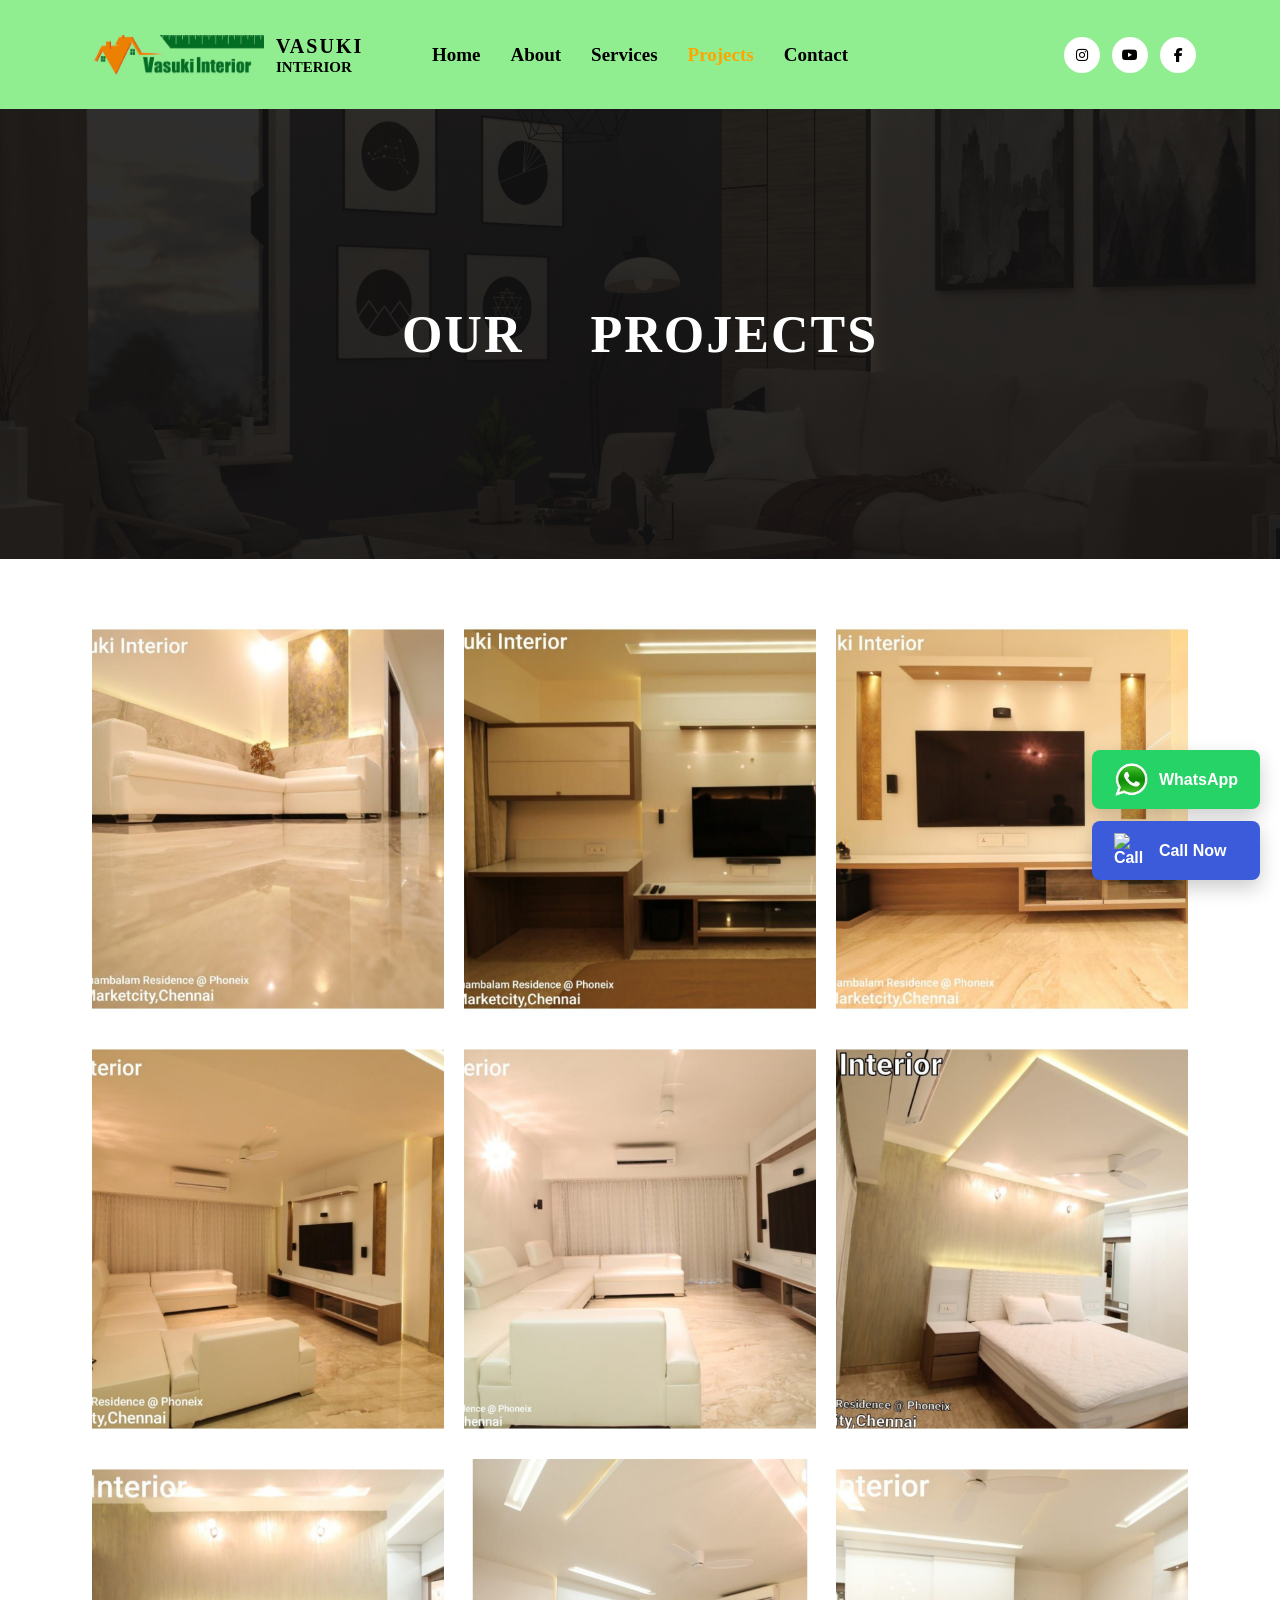
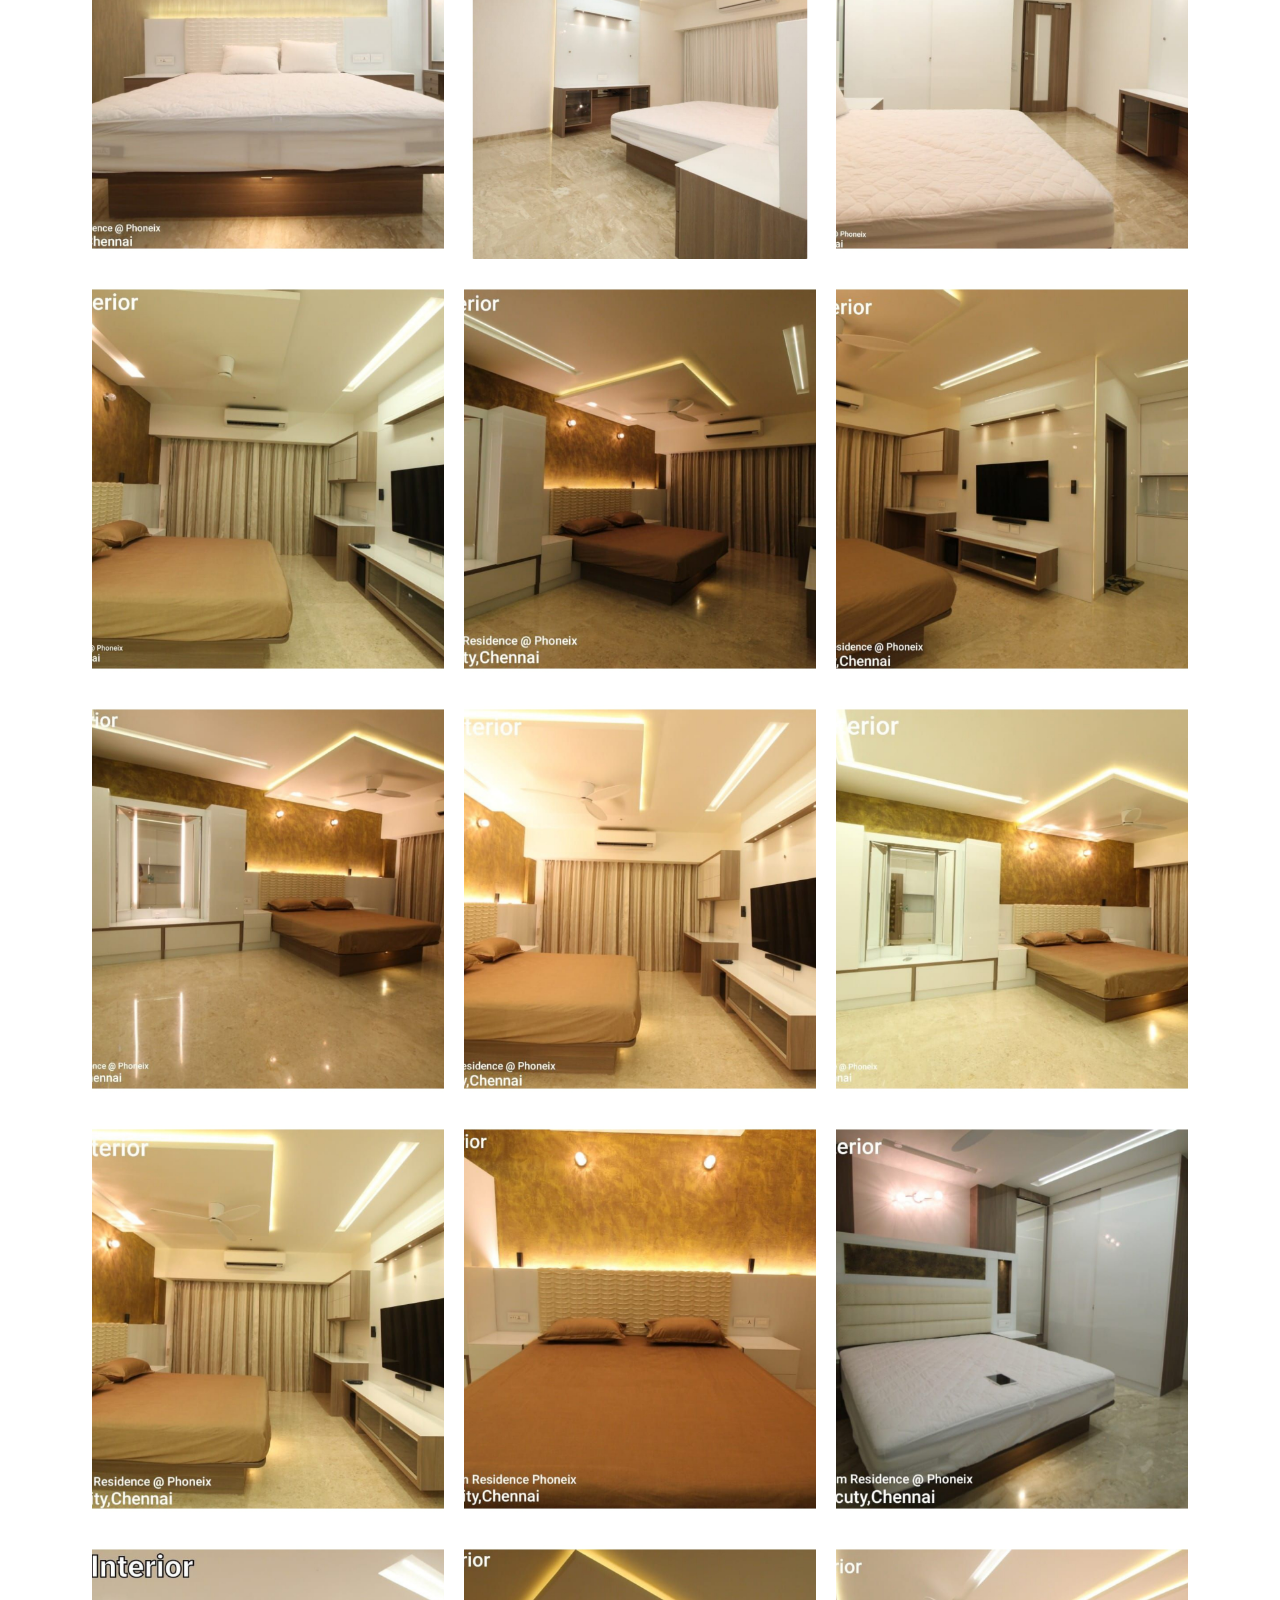
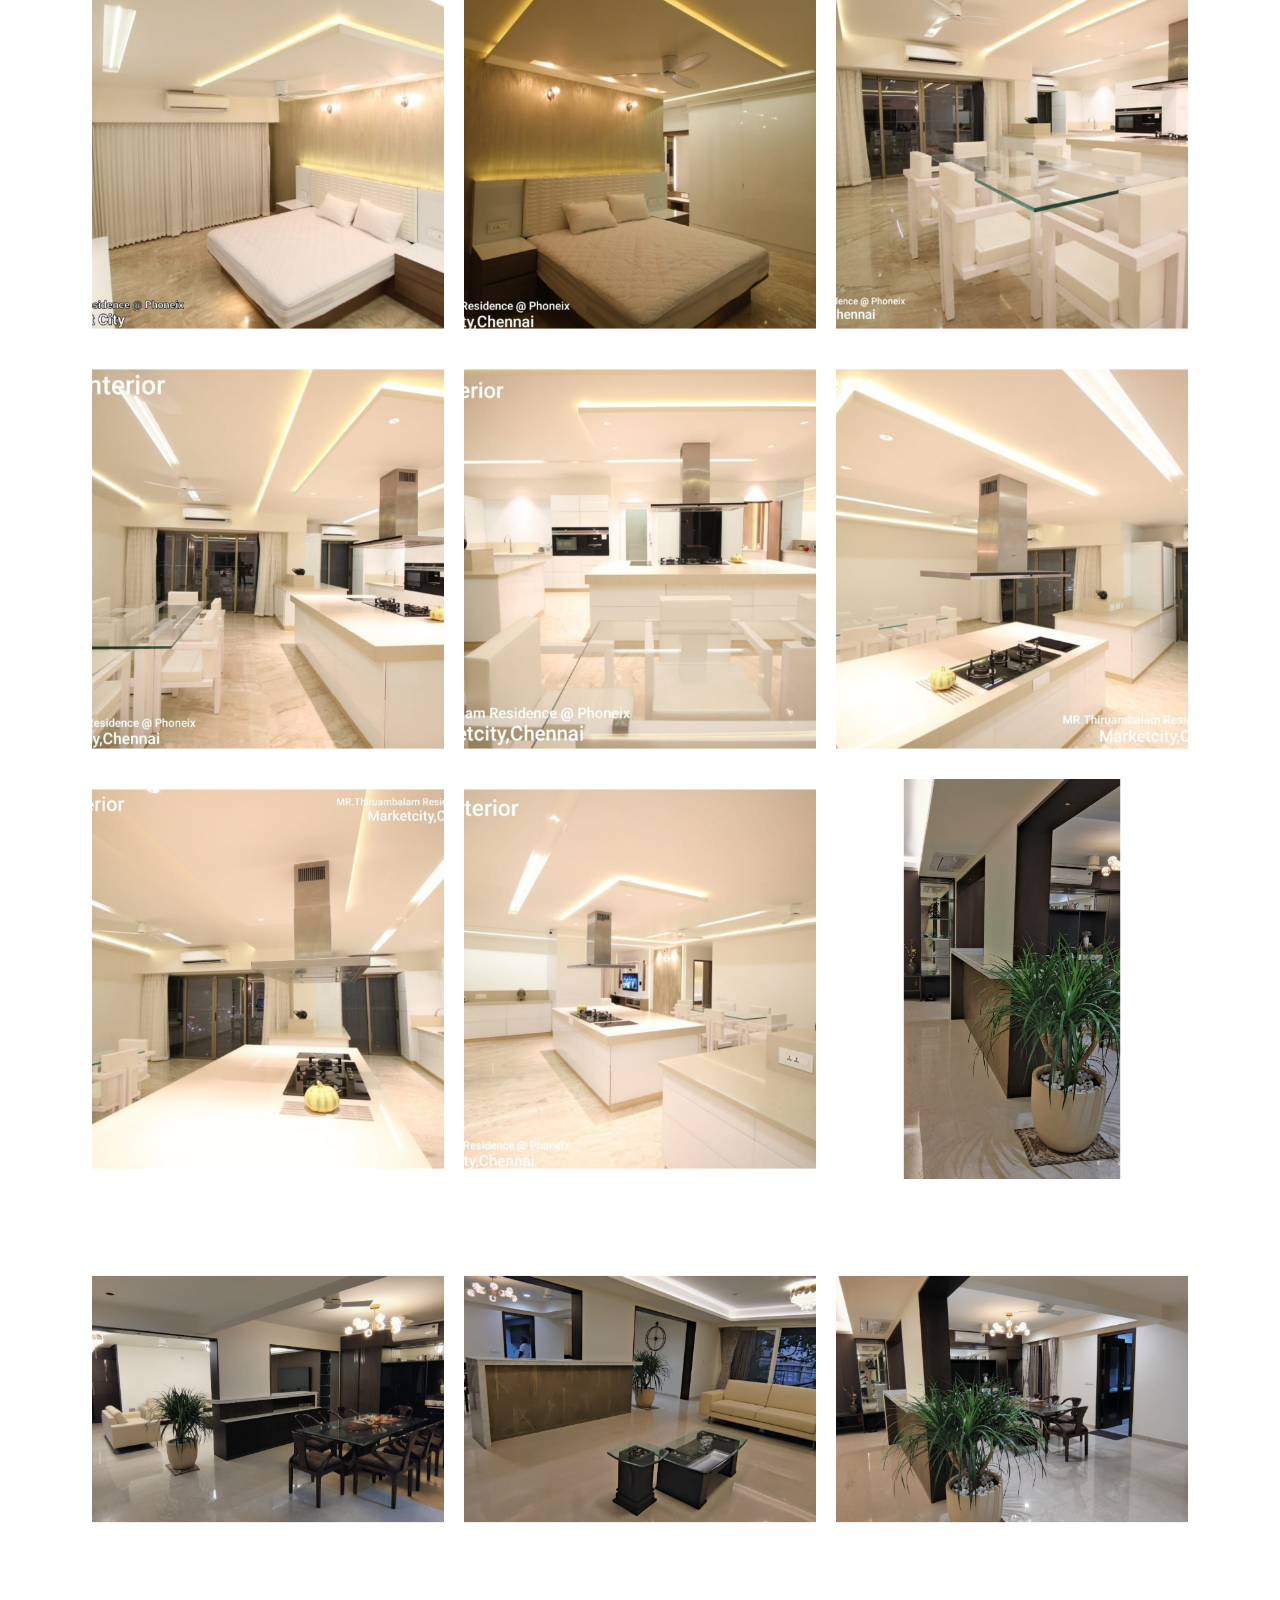
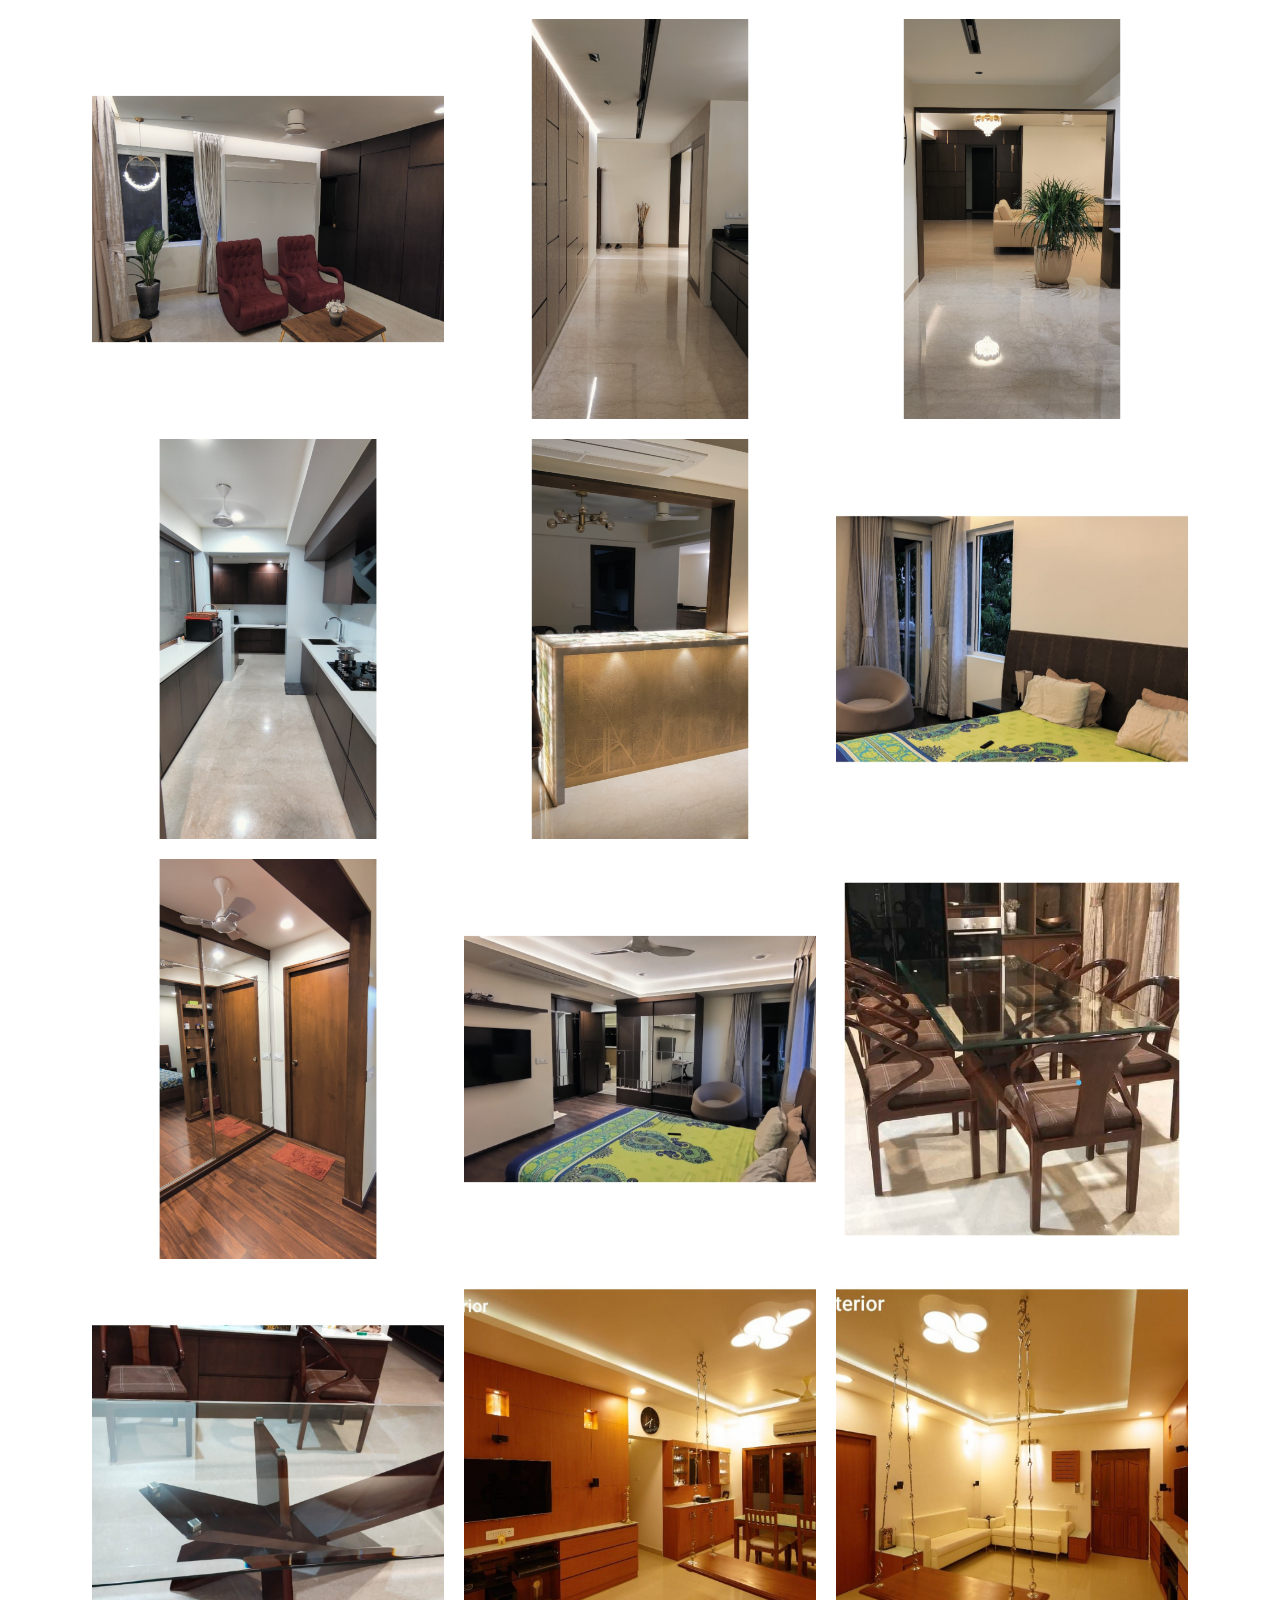
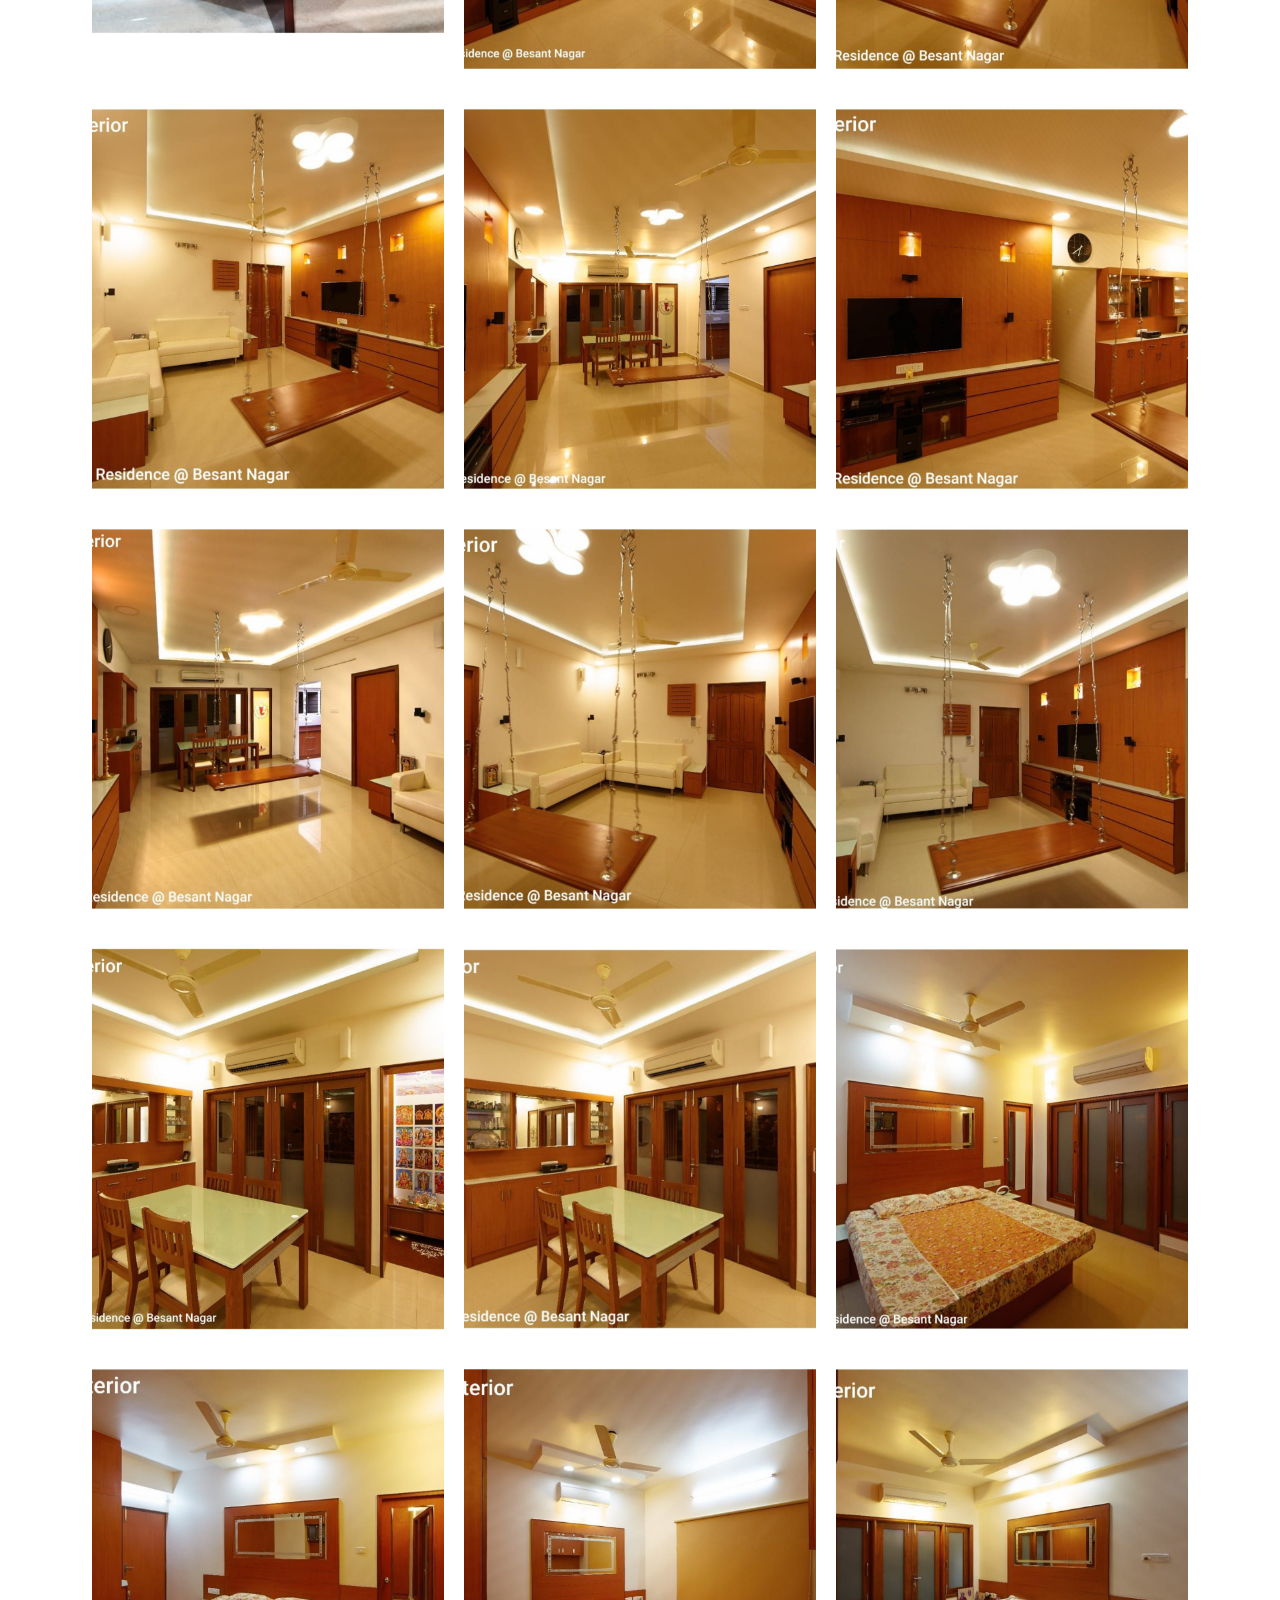
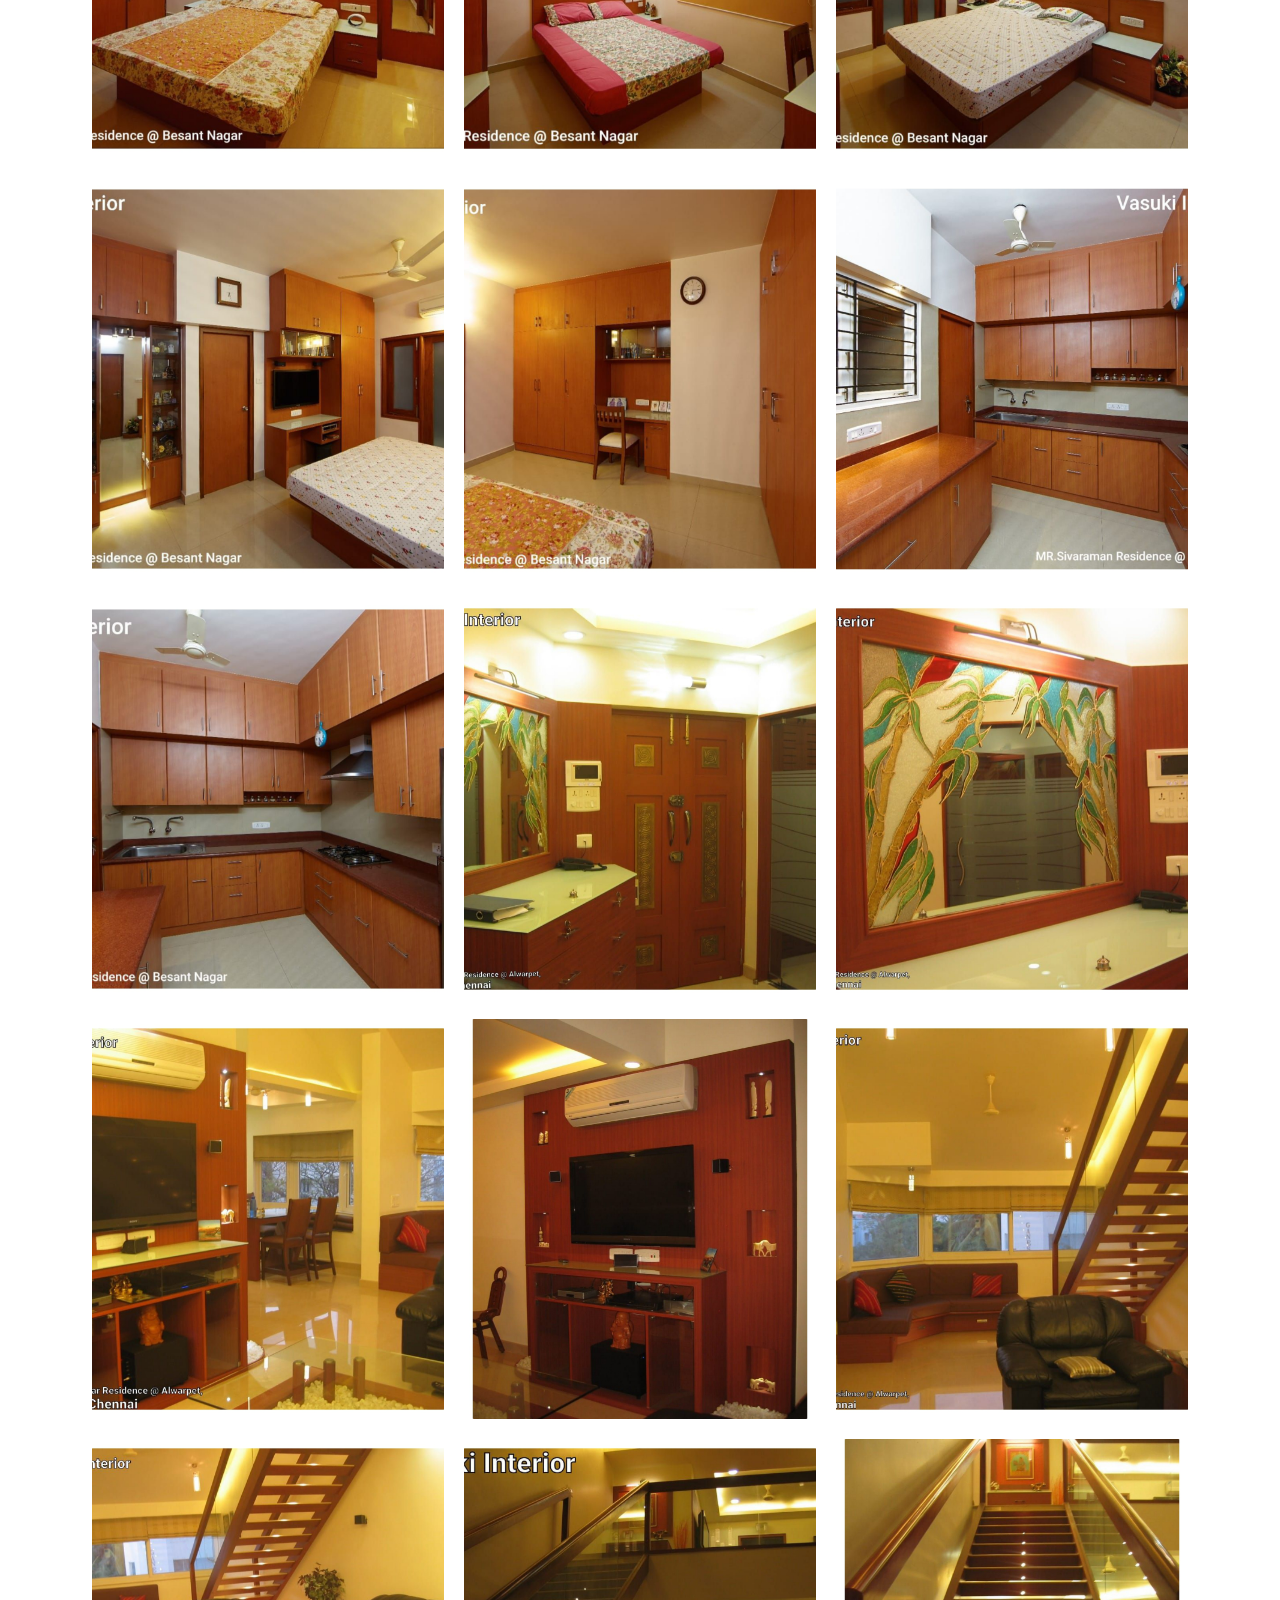
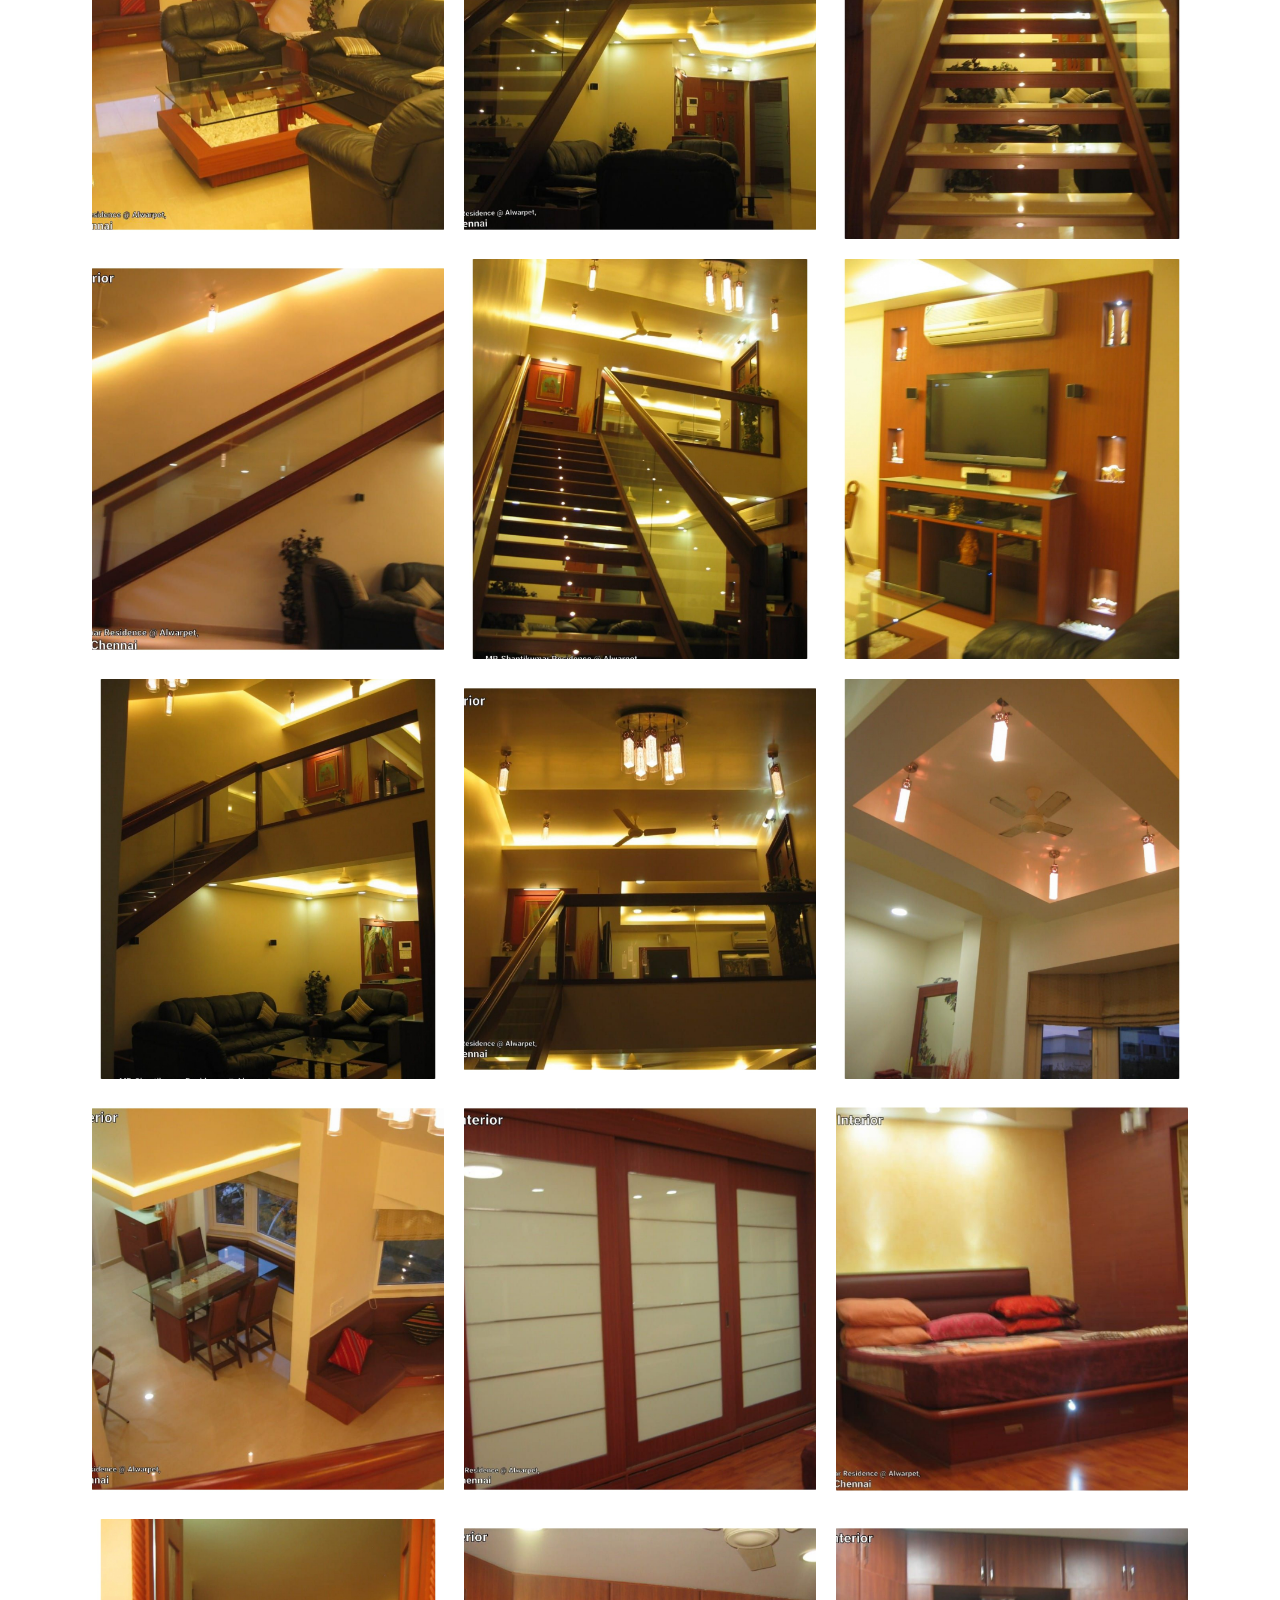
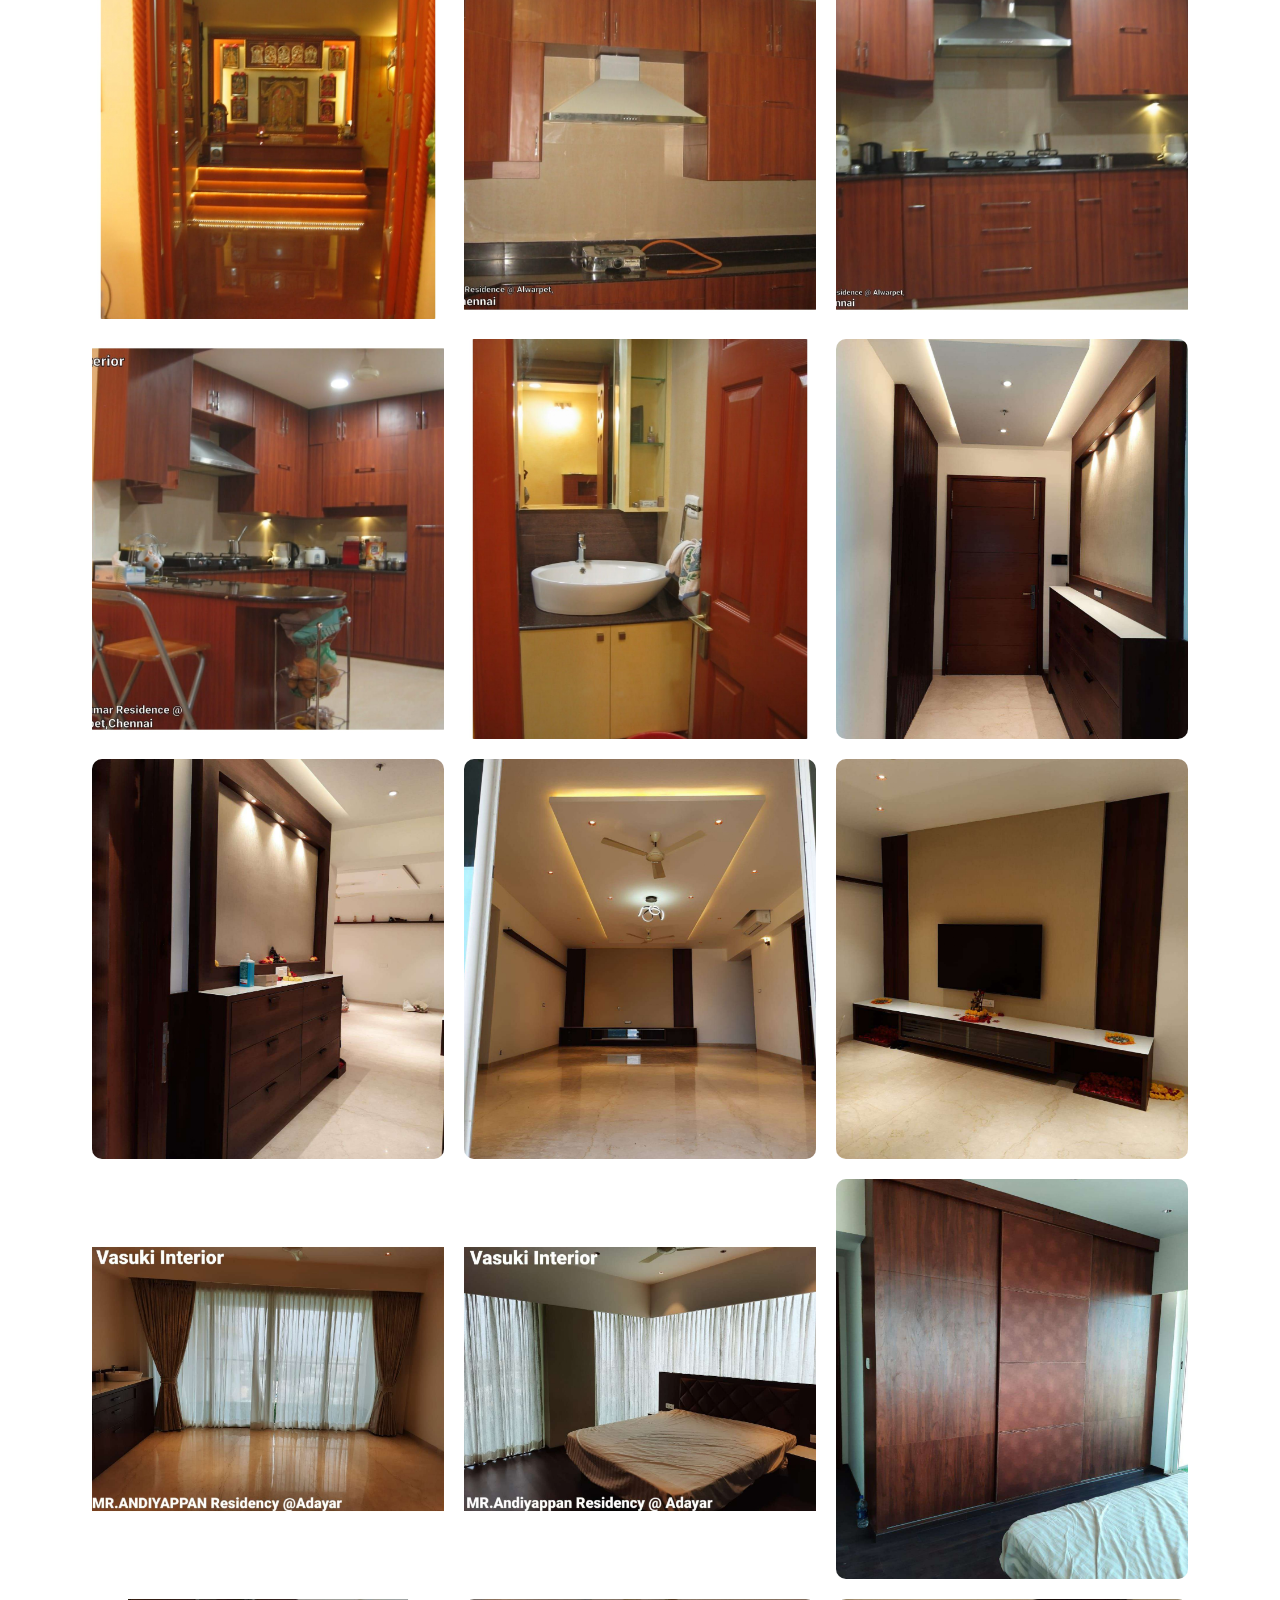
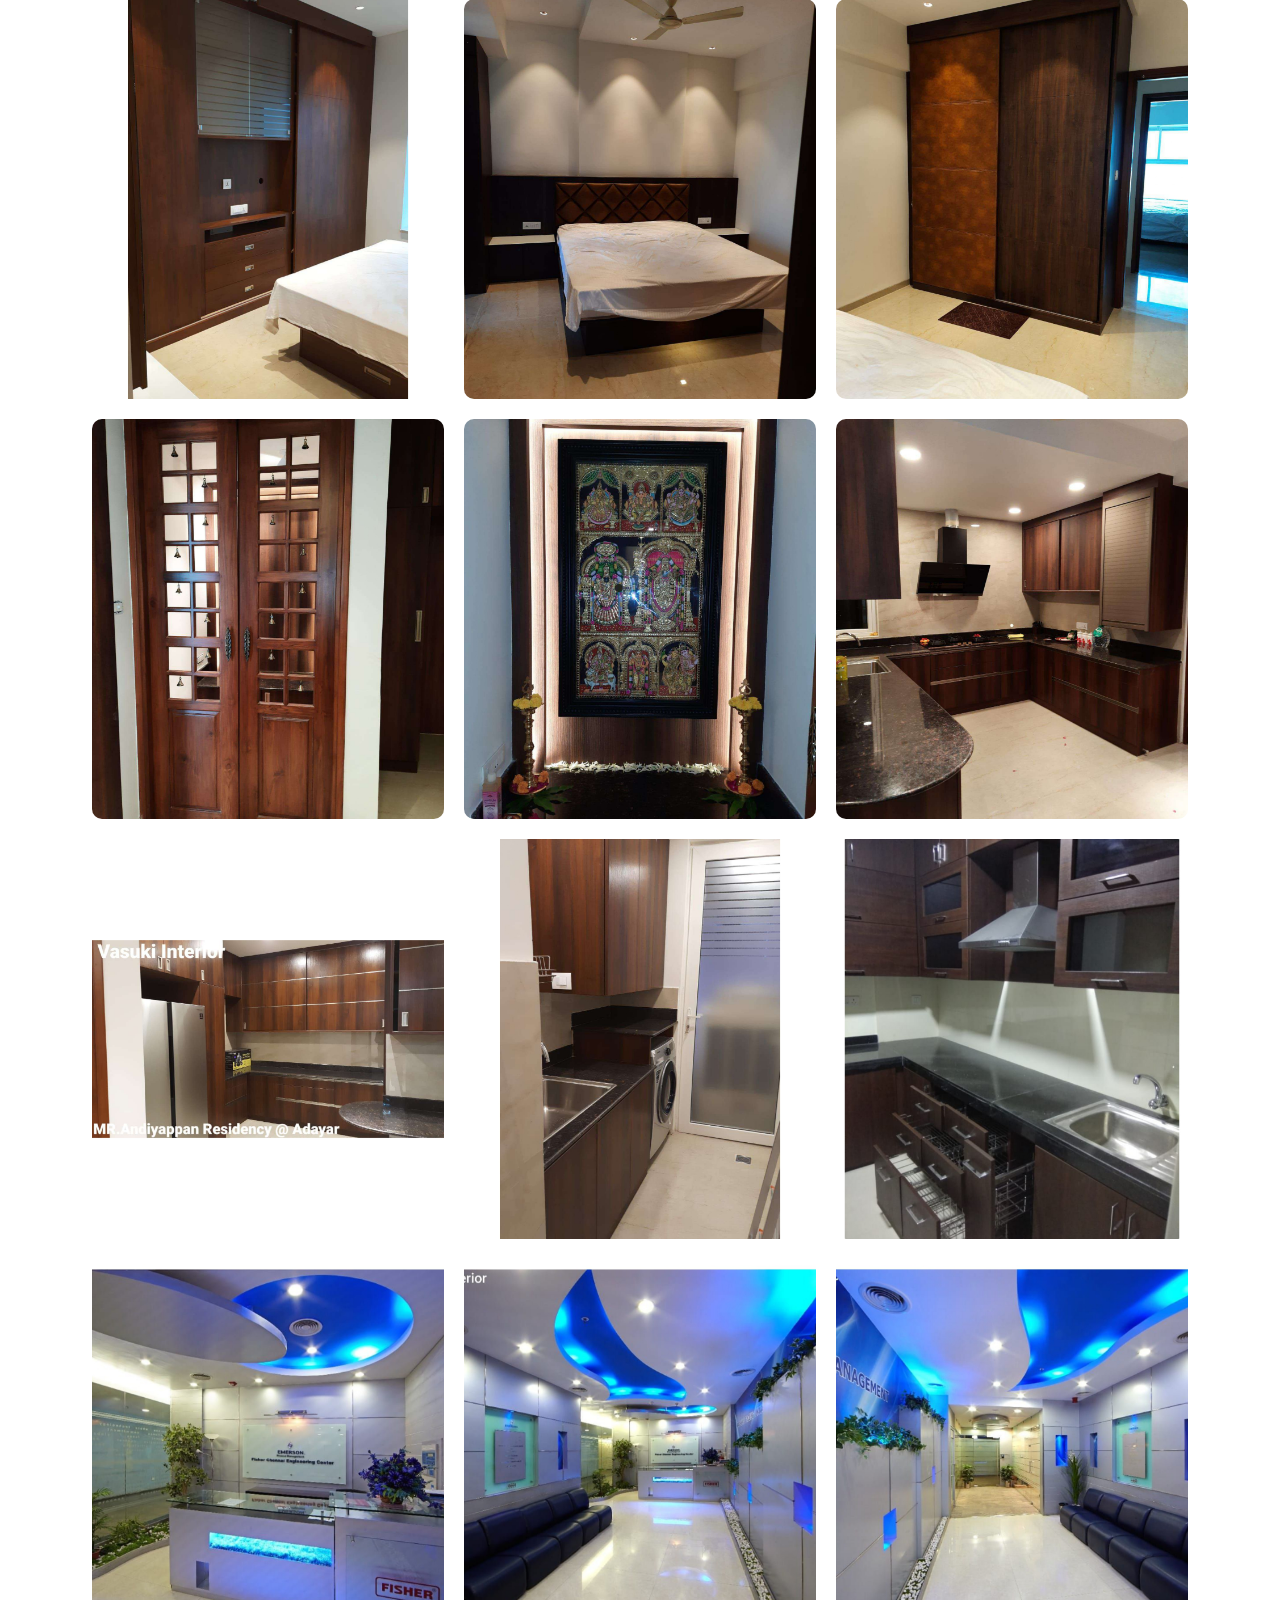
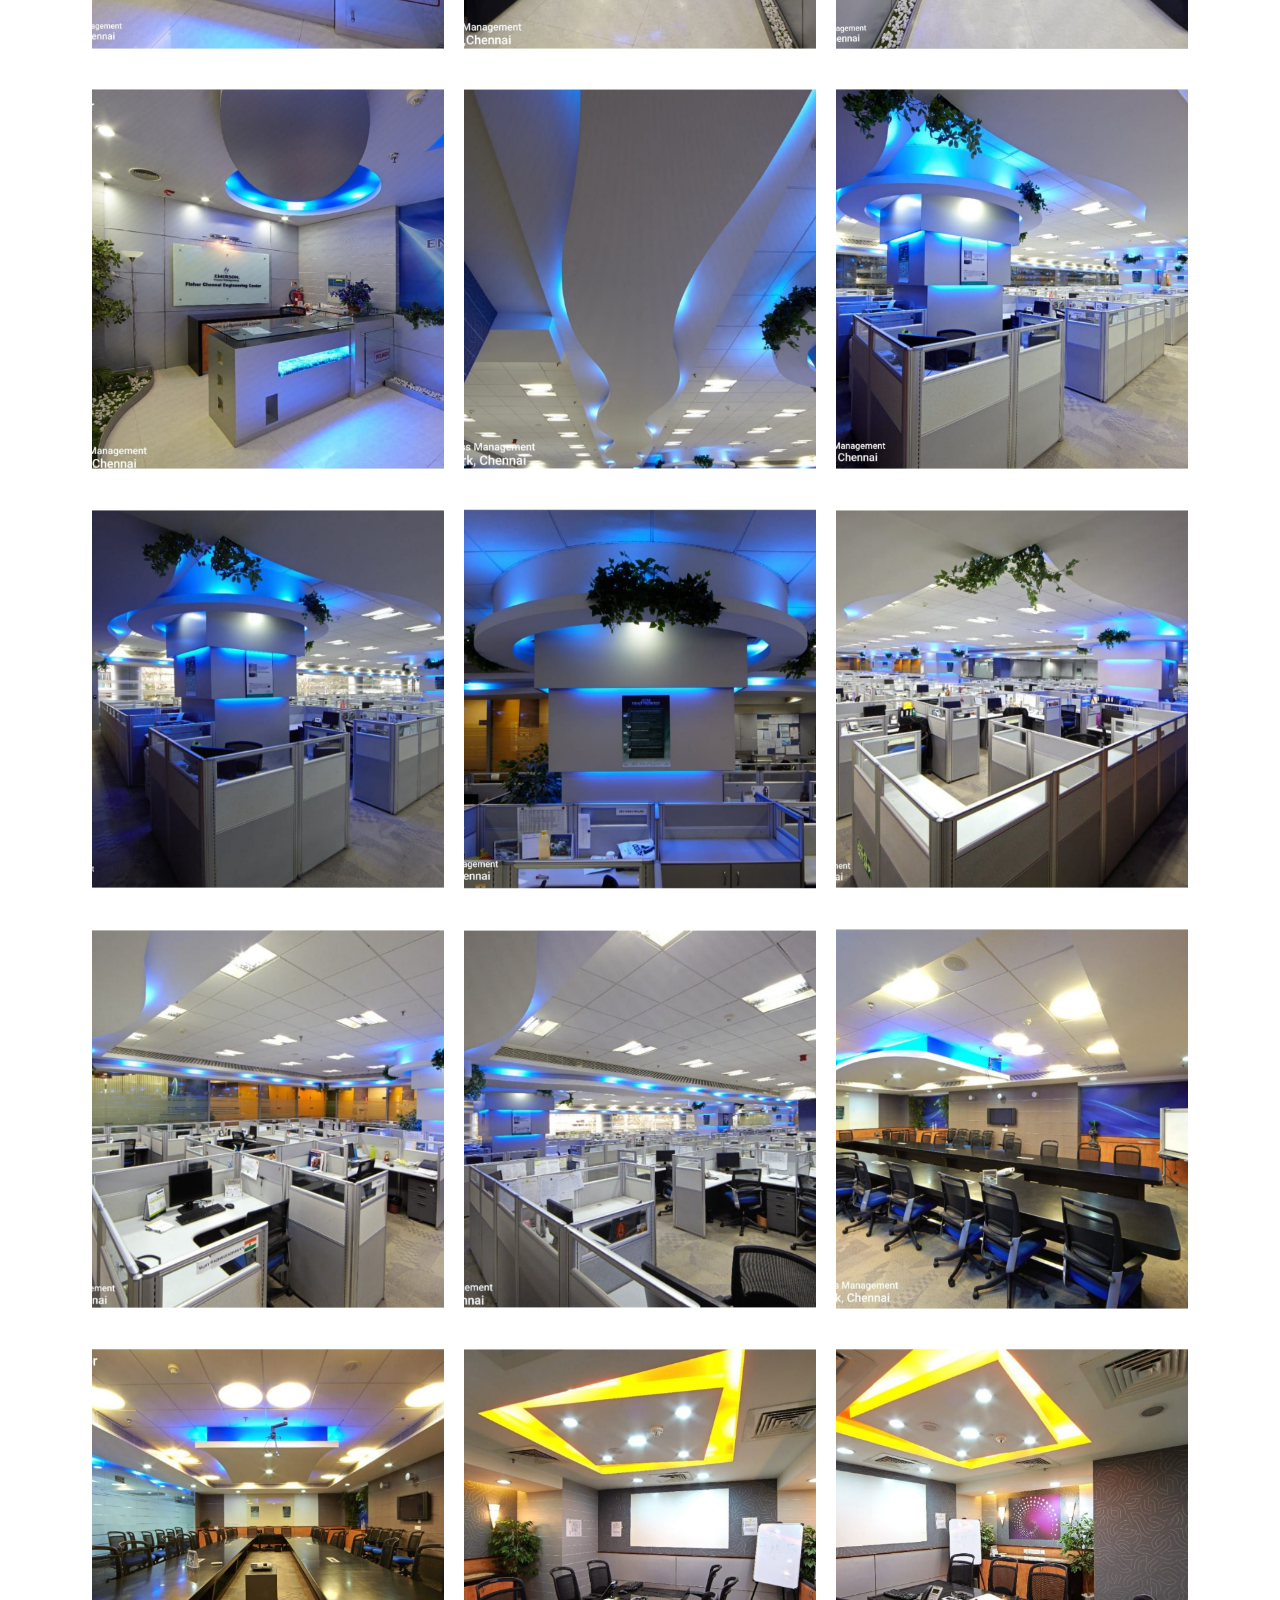
==== commit 4ee2e8f7: "Update projects.html" ====
--- a/projects.html
+++ b/projects.html
@@ -196,9 +196,7 @@
   <img src="assets/project56.jpg" alt="">
   <img src="assets/project57.jpg" alt="">
   <img src="assets/project58.jpg" alt="">
-  <img src="assets/project59.jpg" alt="">
-  <img src="assets/project60.jpg" alt="">
-  <img src="assets/project61.jpg" alt="">
+ 
 <img src="assets/project62.jpg" alt="">
 <img src="assets/project63.jpg" alt="">
 <img src="assets/project64.jpg" alt="">
@@ -229,7 +227,7 @@
 <img src="assets/project89.jpg" alt="">
 <img src="assets/project90.jpg" alt="">
 <img src="assets/project91.jpg" alt="">
-<img src="assets/project92.jpg" alt="">
+
 <img src="assets/project93.jpg" alt="">
 <img src="assets/project94.jpg" alt="">
 <img src="assets/project95.jpg" alt="">
@@ -237,19 +235,7 @@
 <img src="assets/project97.jpg" alt="">
 <img src="assets/project98.jpg" alt="">
 <img src="assets/project99.jpg" alt="">
-<img src="assets/project100.jpg" alt="">
-<img src="assets/project101.jpg" alt="">
-<img src="assets/project102.jpg" alt="">
-<img src="assets/project103.jpg" alt="">
-<img src="assets/project104.jpg" alt="">
-<img src="assets/project105.jpg" alt="">
-<img src="assets/project106.jpg" alt="">
-<img src="assets/project107.jpg" alt="">
-<img src="assets/project108.jpg" alt="">
-<img src="assets/project109.jpg" alt="">
-<img src="assets/project110.jpg" alt="">
-<img src="assets/project111.jpg" alt="">
-<img src="assets/project112.jpg" alt="">
+
 <img src="assets/project113.jpg" alt="">
 <img src="assets/project114.jpg" alt="">
 <img src="assets/project115.jpg" alt="">
--- a/style.css
+++ b/style.css
@@ -517,7 +517,7 @@
 .overlay {
     position: absolute;
     inset: 0;
-    background: rgba(8, 1, 40, 0.75); /* maroon overlay */
+    background: rgb(8 1 40 / 51%);
 }
 
 .hero-content {
@@ -3385,4 +3385,4 @@
   width: 100%;
   height: 100%;
   border: 0;
-}+}
